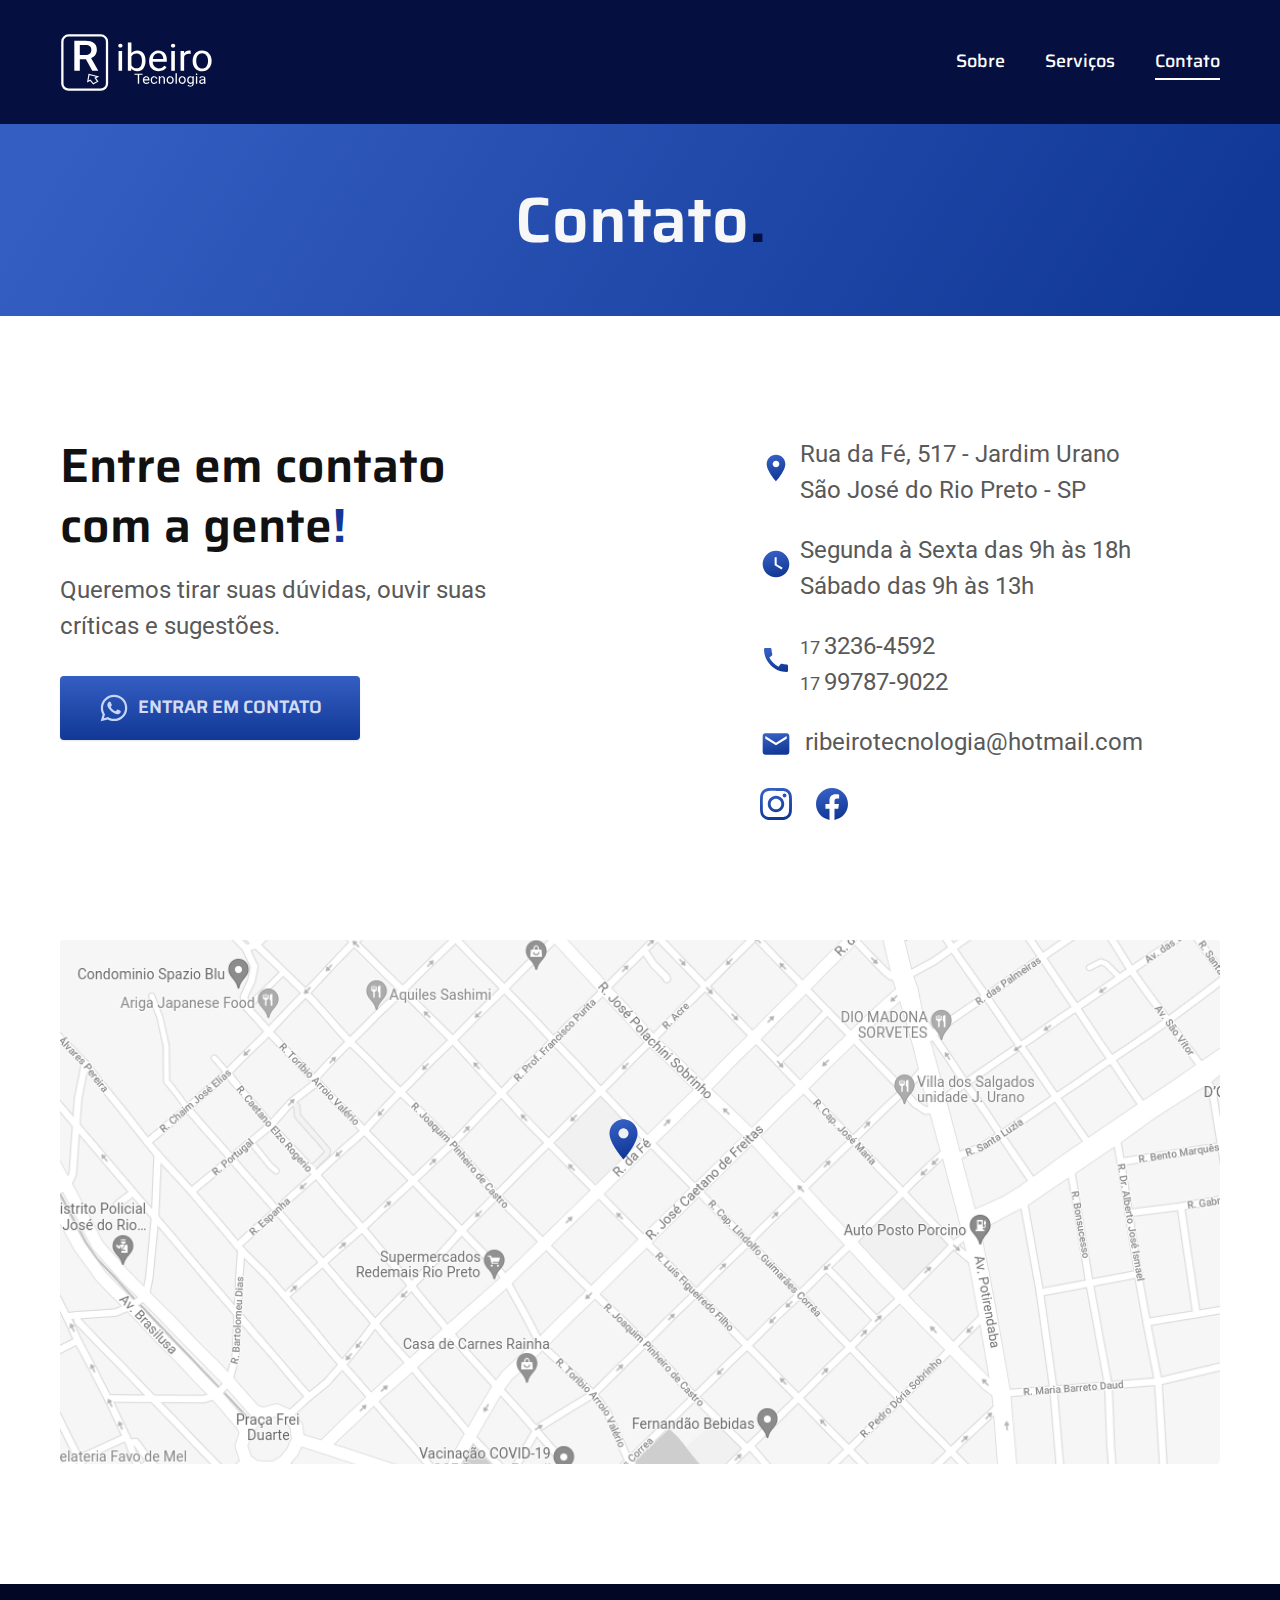
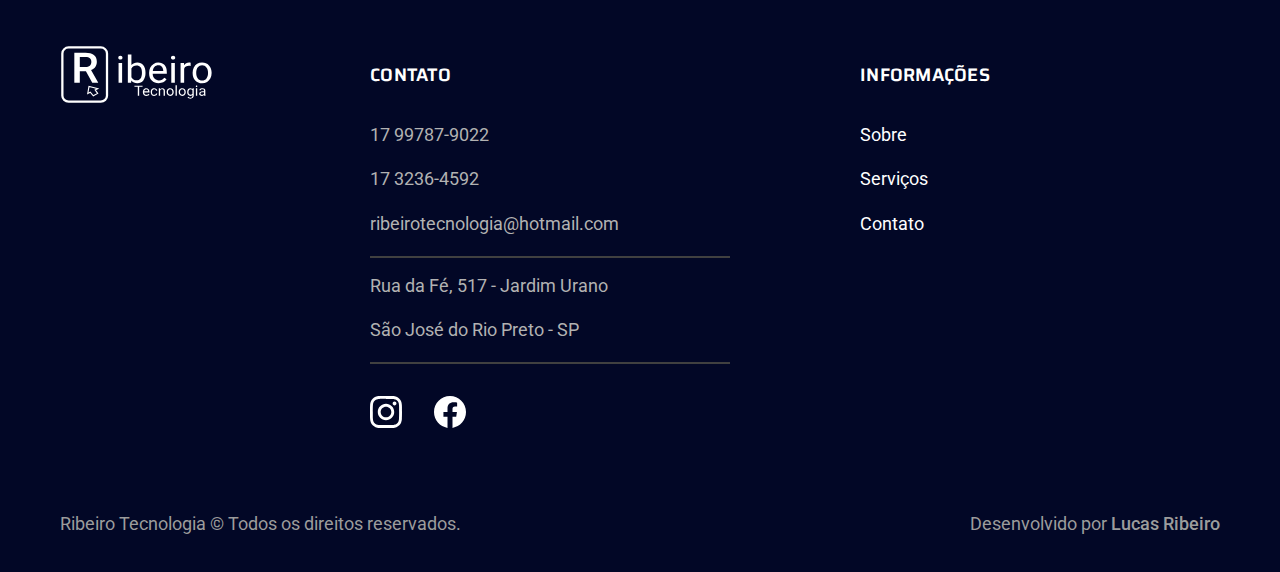
==== contato.html @ 74573b0e "HTML e CSS finalizados" ====
<!DOCTYPE html>
<html lang="pt-br">
  <head>
    <meta charset="UTF-8" />
    <meta http-equiv="X-UA-Compatible" content="IE=edge" />
    <meta name="viewport" content="width=device-width, initial-scale=1.0" />

    <title>Contato | Ribeiro Tecnologia</title>
    <meta name="description" content="Sobre" />

    <link rel="icon" href="./favicon.svg" type="image/svg+xml" />
    <link rel="preload" href="./css/style.css" as="style" />
    <link rel="stylesheet" href="./css/style.css" />

    <link rel="preconnect" href="https://fonts.googleapis.com" />
    <link rel="preconnect" href="https://fonts.gstatic.com" crossorigin />
    <link
      href="https://fonts.googleapis.com/css2?family=Roboto:wght@400;500&family=Saira:wght@500;600&display=swap"
      rel="stylesheet"
    />
  </head>
  <body>
    <header class="header-bg paginas">
      <div class="header paginas container">
        <a href="./">
          <img
            src="./img/ribeirotecnologia.svg"
            width="155"
            height="60"
            alt="Ribeiro Tecnologia"
          />
        </a>

        <nav aria-label="primaria">
          <ul class="header-menu paginas font-1-s cor-0">
            <li><a href="./sobre.html">Sobre</a></li>
            <li><a href="./servicos.html">Serviços</a></li>
            <li><a class="ativo" href="./contato.html">Contato</a></li>
          </ul>
        </nav>
      </div>

      <div class="titulo">
        <div>
          <h1 class="font-1-xxl cor-1">Contato<span class="cor-p4">.</span></h1>
        </div>
      </div>
    </header>

    <section class="contato container">
      <div class="contato-cta">
        <h2 class="font-1-xl cor-11">
          Entre em contato com a gente<span class="cor-p2">!</span>
        </h2>
        <p class="font-2-l cor-8">
          Queremos tirar suas dúvidas, ouvir suas críticas e sugestões.
        </p>
        <a
          class="botao-secundario"
          target="_blank"
          href="https://api.whatsapp.com/send?phone=5517997879022&text=Ol%C3%A1!%20Gostaria%20de%20um%20or%C3%A7amento!"
        >
          <img src="./img/redes/whatsapp-icone.svg" /> Entrar em contato</a
        >
      </div>

      <div class="font-2-l cor-8">
        <div class="contato-endereco">
          <p>Rua da Fé, 517 - Jardim Urano</p>
          <p>São José do Rio Preto - SP</p>
        </div>

        <div class="contato-horario">
          <p>Segunda à Sexta das 9h às 18h</p>
          <p>Sábado das 9h às 13h</p>
        </div>

        <address class="contato-meios font-2-l">
          <div class="contato-telefones">
            <a href="tel:+551732364592"
              ><span class="font-2-s">17 </span>3236-4592</a
            >
            <a href="tel:+5517997879022"
              ><span class="font-2-s">17 </span>99787-9022</a
            >
          </div>
          <div class="contato-email">
            <a href="mailto:ribeirotecnologia@hotmail.com"
              >ribeirotecnologia@hotmail.com</a
            >
          </div>
        </address>

        <div class="contato-redes">
          <a
            target="_blank"
            href="https://www.instagram.com/ribeiro.tecnologia/"
          >
            <img
              width="32"
              height="32"
              src="./img/redes/instagram-azul.svg"
              alt="Instagram"
            />
          </a>
          <a target="_blank" href="https://www.facebook.com/ribeirotecnologia">
            <img
              width="32"
              height="32"
              src="./img/redes/facebook-azul.svg"
              alt="Facebook"
            />
          </a>
        </div>
      </div>
    </section>

    <div class="mapa container">
      <a href="./">
        <picture>
          <source
            media="(max-width: 600px)"
            srcset="./img/fotos/contato/mapa-mobile.jpg"
          />
          <img
            src="./img/fotos/contato/mapa.jpg"
            width="2318"
            height="1046"
            alt="Mapa da localização da Ribeiro Tecnologia"
          />
        </picture>
      </a>
    </div>

    <footer class="footer-bg">
      <div class="footer container">
        <img
          src="./img/ribeirotecnologia.svg"
          width="155"
          height="60"
          alt="Ribeiro Tecnologia"
        />
        <div class="footer-contato">
          <h3 class="font-1-s-bot cor-0">Contato</h3>
          <ul class="font-2-s cor-5">
            <li><a href="tel:+5517997879022">17 99787-9022</a></li>
            <li><a href="tel:+551732364592">17 3236-4592</a></li>
            <li>
              <a href="mailto:ribeirotecnologia@hotmail.com"
                >ribeirotecnologia@hotmail.com</a
              >
            </li>
            <li>Rua da Fé, 517 - Jardim Urano</li>
            <li>São José do Rio Preto - SP</li>
          </ul>
          <div class="footer-redes">
            <a
              target="_blank"
              href="https://www.instagram.com/ribeiro.tecnologia/"
            >
              <img
                src="./img/redes/instagram.svg"
                width="32"
                height="32"
                alt="Instagram"
              />
            </a>
            <a
              target="_blank"
              href="https://www.facebook.com/ribeirotecnologia"
            >
              <img
                src="./img/redes/facebook.svg"
                width="32"
                height="32"
                alt="Facebook"
              />
            </a>
          </div>
        </div>
        <div class="footer-informacoes">
          <h3 class="font-1-s-bot cor-0">Informações</h3>
          <nav>
            <ul class="font-2-s cor-0">
              <li><a href="./sobre.html">Sobre</a></li>
              <li><a href="./servicos.html">Serviços</a></li>
              <li><a href="./contato.html">Contato</a></li>
            </ul>
          </nav>
        </div>
        <div class="footer-copy font-2-s cor-6">
          <p>Ribeiro Tecnologia © Todos os direitos reservados.</p>
          <p>
            Desenvolvido por
            <a class="font-2-s-b" href="https://github.com/luc-ribeiro"
              >Lucas Ribeiro</a
            >
          </p>
        </div>
      </div>
    </footer>
  </body>
</html>
---- css/style.css ----
@import './global/global.css';
@import './utilidades/tipografia.css';
@import './utilidades/cores.css';

@import './global/header.css';
@import './global/header-pages.css';
@import './global/footer.css';

/* Utilidades */
@import './utilidades/componentes.css';

/* Home */
@import './home/introducao.css';

/* Sobre */
@import './sobre/sobre.css';
@import './sobre/sobre-pagina.css';
@import './depoimentos/depoimentos.css';

/* Serviços */
@import './servicos/servicos.css';
@import './servicos/servicos-pagina.css';
@import './servicos/perguntas.css';

/* Contato */
@import './contato/contato.css';
---- css/style.css ----
@import './global/global.css';
@import './utilidades/tipografia.css';
@import './utilidades/cores.css';

@import './global/header.css';
@import './global/header-pages.css';
@import './global/footer.css';

/* Utilidades */
@import './utilidades/componentes.css';

/* Home */
@import './home/introducao.css';

/* Sobre */
@import './sobre/sobre.css';
@import './sobre/sobre-pagina.css';
@import './depoimentos/depoimentos.css';

/* Serviços */
@import './servicos/servicos.css';
@import './servicos/servicos-pagina.css';
@import './servicos/perguntas.css';

/* Contato */
@import './contato/contato.css';
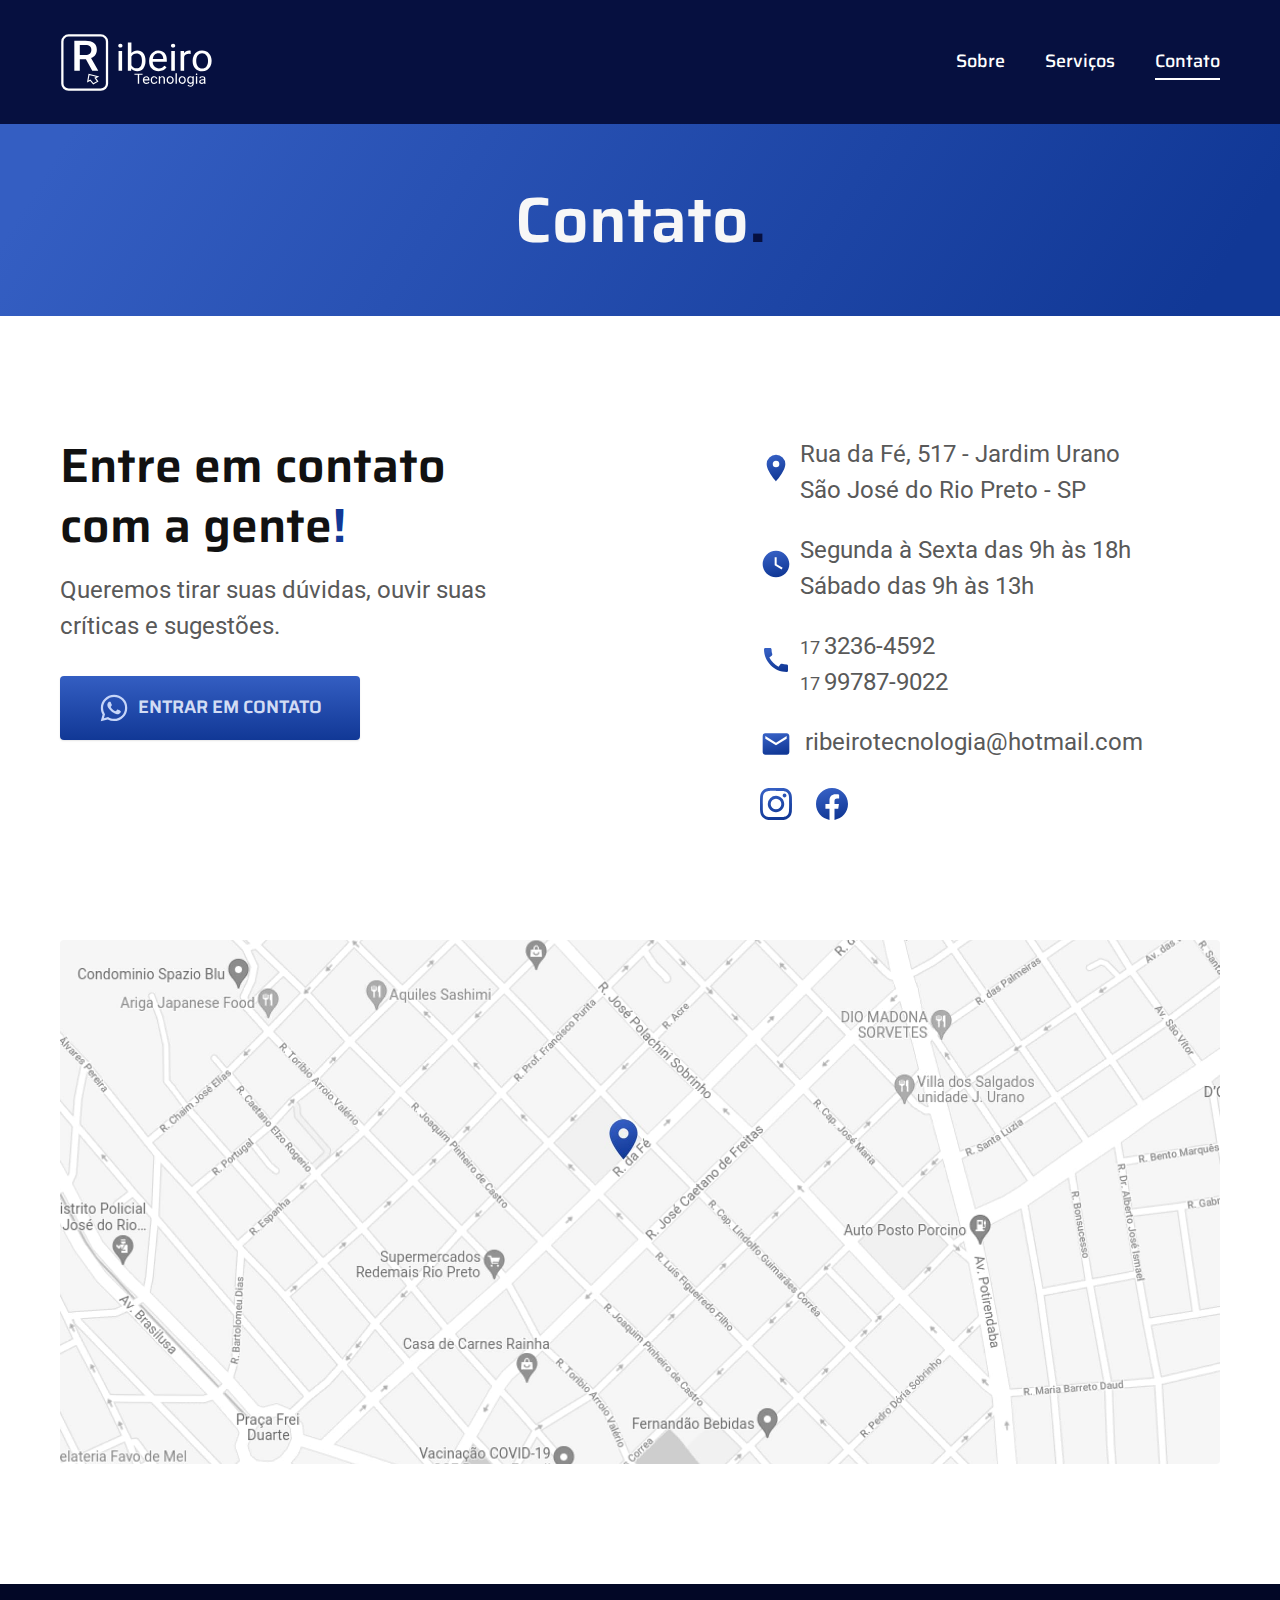
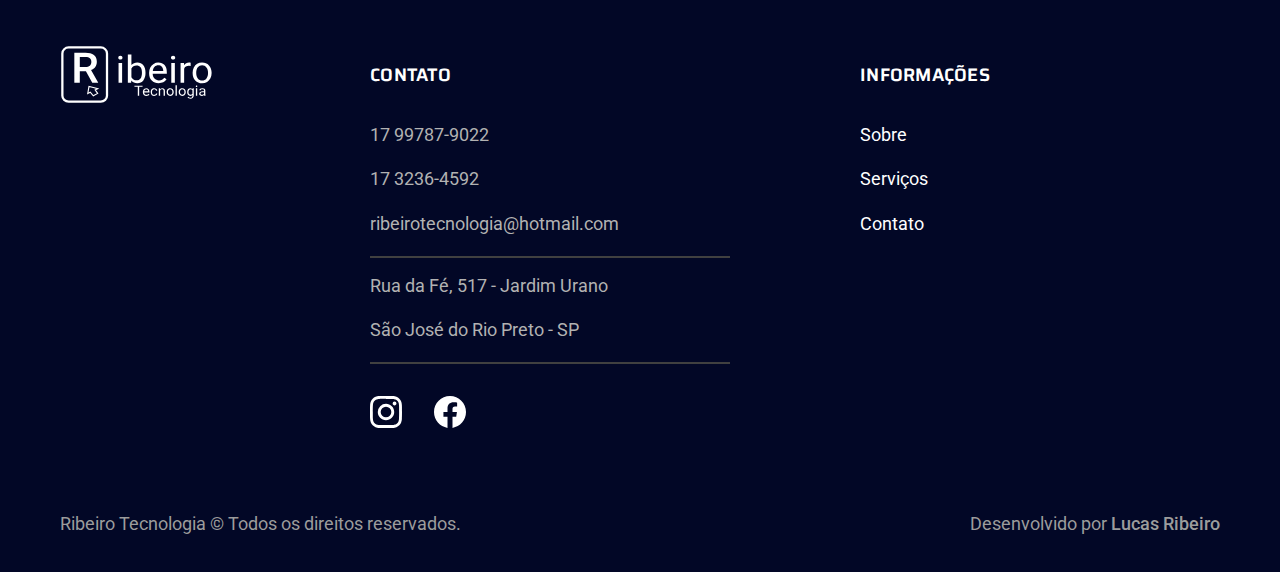
==== commit ab8d7b83: "CSS, imagens, icones otimizados. Relatorio do lighthouse dentro dos parametros" ====
--- a/contato.html
+++ b/contato.html
@@ -9,8 +9,8 @@
     <meta name="description" content="Sobre" />
 
     <link rel="icon" href="./favicon.svg" type="image/svg+xml" />
-    <link rel="preload" href="./css/style.css" as="style" />
-    <link rel="stylesheet" href="./css/style.css" />
+    <link rel="preload" href="./css/style.min.css" as="style" />
+    <link rel="stylesheet" href="./css/style.min.css" />
 
     <link rel="preconnect" href="https://fonts.googleapis.com" />
     <link rel="preconnect" href="https://fonts.gstatic.com" crossorigin />
@@ -60,7 +60,13 @@
           target="_blank"
           href="https://api.whatsapp.com/send?phone=5517997879022&text=Ol%C3%A1!%20Gostaria%20de%20um%20or%C3%A7amento!"
         >
-          <img src="./img/redes/whatsapp-icone.svg" /> Entrar em contato</a
+          <img
+            width="32"
+            height="32"
+            src="./img/redes/whatsapp-icone.svg"
+            alt="WhatsApp"
+          />
+          Entrar em contato</a
         >
       </div>
 
@@ -116,7 +122,7 @@
     </section>
 
     <div class="mapa container">
-      <a href="./">
+      <a target="_blank" href="https://goo.gl/maps/SLARg4fGvunNy2DE6">
         <picture>
           <source
             media="(max-width: 600px)"
--- a/css/style.min.css
+++ b/css/style.min.css
@@ -0,0 +1 @@
+:root{font-size:62.5%}*{margin:0;padding:0;box-sizing:border-box}html{scroll-behavior:smooth}body{font-family:Arial,Helvetica,sans-serif}ul{list-style:none}a{text-decoration:none;color:inherit}img{max-width:100%;height:auto;display:block}img[src$='.jpg']{border-radius:4px}.font-1-xxl{font:600 6.4rem/1.125 Saira,sans-serif}.font-1-xl{font:600 4.8rem/1.25 Saira,sans-serif}.font-1-l{font:600 3.2rem/1.25 Saira,sans-serif}.font-1-m{font:500 2.4rem/1.33 Saira,sans-serif}.font-1-s{font:500 1.8rem/1.33 Saira,sans-serif}.font-1-s-b,.font-1-s-bot{font:600 1.8rem/1.33 Saira,sans-serif}.font-1-xs{font:500 1.4rem/1.43 Saira,sans-serif}.font-1-s-bot{letter-spacing:.015em;text-transform:uppercase}.font-2-l{font:400 2.4rem/1.5 Roboto,sans-serif}.font-2-l-b{font:500 2.4rem/1.5 Roboto,sans-serif}.font-2-s{font:400 1.8rem/1.78 Roboto,sans-serif}.font-2-s-b{font:500 1.8rem/1.33 Roboto,sans-serif}.font-2-xs{font:400 1.6rem/1.5 Roboto,sans-serif}@media (max-width:1200px){.font-1-xxl{font-size:4.8rem}.font-2-l,.font-2-l-b{font-size:1.8rem}}@media (max-width:800px){.font-1-xxl{font-size:3.2rem}.font-1-xl{font-size:2.4rem}.font-1-m{font-size:2rem}.font-2-l{font-size:2rem}}@media (max-width:600px){.font-2-l{font-size:1.8rem}}:root{--cor-12:#000;--cor-11:#111;--cor-10:#2e2e2e;--cor-9:#404040;--cor-8:#595959;--cor-7:#717171;--cor-6:#9c9c9c;--cor-5:#b2b2b2;--cor-4:#cccccc;--cor-3:#dedede;--cor-2:#ededed;--cor-1:#f7f7f7;--cor-0:#fff;--cor-p5:#020726;--cor-p4:#061040;--cor-p3:#001955;--cor-p2:#113896;--cor-p1:#345ec2}.cor-0{color:var(--cor-0)}.cor-1{color:var(--cor-1)}.cor-2{color:var(--cor-2)}.cor-3{color:var(--cor-3)}.cor-4{color:var(--cor-4)}.cor-5{color:var(--cor-5)}.cor-6{color:var(--cor-6)}.cor-7{color:var(--cor-7)}.cor-8{color:var(--cor-8)}.cor-9{color:var(--cor-9)}.cor-10{color:var(--cor-10)}.cor-11{color:var(--cor-11)}.cor-12{color:var(--cor-12)}.cor-p1{color:var(--cor-p1)}.cor-p2{color:var(--cor-p2)}.cor-p3{color:var(--cor-p3)}.cor-p4{color:var(--cor-p4)}.cor-p5{color:var(--cor-p5)}.header{display:flex;flex-wrap:wrap;gap:20px;justify-content:space-between;align-items:center;padding-top:32px;padding-bottom:32px}.header-menu{display:flex;flex-wrap:wrap;gap:40px}.header-menu a{padding:16px 0;display:inline-block;position:relative}.header-menu a::after{content:'';display:block;height:2px;width:0;background:var(--cor-11);margin-top:4px;transition:.3s;position:absolute}.header-menu a:hover::after{width:100%}@media (max-width:800px){.header-menu{gap:20px}.header-menu a{background:linear-gradient(121.91deg,#345ec2 5.33%,#113896 93.8%);padding:12px 16px;border-radius:4px;transition:.3s;color:var(--cor-0)}.header-menu a:hover{background:#fff;color:var(--cor-p1)}.header-menu a::after{display:none}}@media (max-width:600px){.header-menu{gap:12px}.header-menu a{padding:8px 12px;font-size:14px}}.header-bg.paginas{background-color:var(--cor-p4)}.header-menu.paginas a::after{background:var(--cor-0)}.header-menu.paginas a.ativo::after{width:100%}.titulo{padding:60px 0;margin-bottom:120px;background:linear-gradient(121.91deg,#345ec2 5.33%,#113896 93.8%);text-align:center}@media (max-width:800px){.header-menu.paginas a.ativo{background:var(--cor-0);color:var(--cor-p2)}.titulo{margin-bottom:60px;padding:40px 0}}.footer-bg{background-color:var(--cor-p5)}.footer{display:grid;grid-template-columns:3fr 5fr 4fr;gap:40px;padding-top:60px;padding-bottom:32px}.footer h3{margin-bottom:32px}.footer-contato ul{margin-bottom:32px}.footer-contato li:nth-child(3):after,.footer-contato li:nth-child(5):after{content:'';display:block;max-width:360px;height:2px;background:var(--cor-9);margin-top:16px}.footer li{margin-bottom:12px}.footer-contato,.footer-informacoes{padding-top:20px}.footer-redes{display:flex;gap:32px}.footer a:hover{color:var(--cor-7)}.footer-copy{grid-column:1/-1;margin-top:40px;display:flex;justify-content:space-between;align-items:center;flex-wrap:wrap}@media (max-width:800px){.footer>img{display:none}.footer{grid-template-columns:1fr 1fr}.footer-copy{gap:32px}}@media (max-width:600px){.footer{grid-template-columns:1fr;gap:60px;padding-bottom:60px}.footer-copy{margin-top:0;gap:60px;justify-content:center}}.container{max-width:1200px;padding-left:20px;padding-right:20px;margin-left:auto;margin-right:auto}.botao{font:600 1.8rem/1.33 Saira,sans-serif;display:inline-block;padding:16px 32px;background:linear-gradient(#061040,#020726);border-radius:4px;box-shadow:0 1px 2px rgba(0,0,0,.1);text-transform:uppercase;color:#d2dcf4;transition:.4s;cursor:pointer}.botao:hover{background:linear-gradient(#113896,#061040)}.botao-secundario{font:600 1.8rem/1.33 Saira,sans-serif;display:inline-block;padding:16px 32px;background:linear-gradient(#345ec2,#113896);border-radius:4px;box-shadow:0 1px 2px rgba(0,0,0,.1);text-transform:uppercase;color:#d2dcf4;transition:.4s;cursor:pointer}.botao-secundario:hover{background:linear-gradient(#113896,#061040)}@media (max-width:600px){.botao{padding:12px 16px;font-size:1.6rem}}.background{background:linear-gradient(270deg,var(--cor-0) 51.32%,#264fb2 51.42%,#345ec2 95.49%)}.introducao{display:grid;grid-template-columns:1fr 1fr;margin-bottom:120px}.introducao-conteudo{align-self:end;margin-bottom:120px}.introducao h1{margin-bottom:32px;position:relative;z-index:1}.introducao p{margin-bottom:20px;max-width:35ch}.introducao-imagem{margin-left:-80px;display:grid}.introducao-imagem picture:nth-of-type(2){place-self:center;justify-self:start;margin-top:-113px;margin-left:45px}.introducao-imagem img{object-fit:cover}@media (max-width:800px){.background{background:var(--cor-p4);margin-bottom:60px}.introducao-bg{padding-top:40px;box-shadow:inset 0 clamp(-250px,-300px,-350px);background:var(--cor-p1)}.introducao{grid-template-columns:1fr;margin-bottom:60px;gap:32px}.introducao-conteudo{margin-top:0;margin-bottom:0}.introducao h1{margin-bottom:16px}.introducao-imagem{margin:0}.introducao-imagem picture:nth-of-type(1){margin-bottom:12px}.introducao-imagem picture:nth-of-type(2){margin:0;grid-area:auto;width:100%}.introducao-imagem img{width:100%}}.sobre{margin-bottom:120px}.sobre h2{margin-bottom:40px}.sobre-conteudo{display:grid;grid-template-columns:1fr 1fr;gap:40px}.sobre-conteudo p{margin-bottom:20px;max-width:75ch}.sobre-conteudo a{padding:16px 0;display:inline-block;text-transform:uppercase;position:relative}.sobre-conteudo a::after{content:'';display:block;width:100%;height:4px;background:var(--cor-p3);position:absolute;margin-top:4px}@media (max-width:800px){.sobre{margin-bottom:60px}.sobre h2{margin-bottom:40px}.sobre-conteudo{grid-template-columns:1fr;gap:32px}.sobre-conteudo p{margin-bottom:12px}}.sobre h2{margin-bottom:36px}.sobre-conteudo{margin-bottom:80px}.sobre-imagens{display:grid;grid-template-columns:repeat(3,1fr);gap:40px}@media (max-width:800px){.texto{order:2}.sobre-imagens{grid-template-columns:1fr}}.depoimentos-bg{background:linear-gradient(121.91deg,#345ec2 5.33%,#113896 93.8%)}.depoimentos{padding:60px 0}.depoimentos header{text-align:center;margin-bottom:56px}.depoimentos ul{display:flex;align-items:center;justify-content:center;gap:40px;position:relative;margin-bottom:12px}.depoimento-conteudo{background:var(--cor-0);padding:20px 32px;border-radius:4px;max-width:75ch}.depoimento-conteudo p{margin-bottom:8px}.depoimento-conteudo p::before{content:'“';display:inline-block;font-size:2.4rem;color:var(--cor-p2)}.depoimento-conteudo img{border-radius:50%}.autor{display:flex;align-items:center;gap:20px}.navegacao{display:flex;justify-content:center;align-items:center;gap:8px}.bullet{width:8px;height:8px;background:var(--cor-p5);border-radius:50%;display:block}.bullet.active{background:var(--cor-1)}@media (max-width:800px){.depoimentos ul{flex-wrap:wrap}.depoimentos li:not(:nth-child(1)){display:none}}.reparos{margin-bottom:120px}.reparos h2{text-align:center;margin-bottom:60px}.reparos-conteudo{display:grid;grid-template-columns:repeat(4,1fr);gap:40px;margin-bottom:40px}.reparos-item{display:grid;gap:16px;align-self:start}.reparos h3{text-align:center}.reparos li{display:flex;align-items:center;gap:12px;margin-bottom:12px}.reparos-conteudo::after{content:'';display:block;background:var(--cor-2);height:2px;width:100%;grid-column:1/-1}.reparos-cta{text-align:center}.reparos-cta p{margin-bottom:32px}@media (max-width:800px){.reparos-conteudo{grid-template-columns:1fr}.reparos-item{place-self:center;gap:20px}.reparos h3{margin-bottom:16px}.reparos ul{display:grid;grid-template-columns:1fr 1fr;gap:0 40px}.reparos li{align-items:start}}.diferenciais-bg{background:linear-gradient(121.91deg,#345ec2 5.33%,#113896 93.8%)}.diferenciais{padding:120px 0}.diferenciais header{margin-bottom:72px}.diferenciais ul{display:flex;gap:40px}.diferenciais-conteudo{background:var(--cor-0);padding:24px;border-radius:4px;display:flex;flex-direction:column;justify-content:center;align-items:center;gap:16px;flex-wrap:wrap;width:100%}.diferenciais-conteudo p{margin-bottom:8px;text-align:center}@media (max-width:800px){.diferenciais ul{flex-wrap:wrap}.diferenciais-conteudo p{max-width:20ch}}.perguntas{padding-top:120px;padding-bottom:120px}.perguntas h2{margin-bottom:60px}.perguntas dl>div{padding:20px;border-radius:4px}.perguntas dl>div:nth-child(odd){background-color:var(--cor-1)}.perguntas button{display:grid;grid-template-columns:auto 1fr auto;align-items:center;gap:8px;cursor:pointer;border:none;background:0 0;width:100%;text-align:left}.perguntas button::before{content:'';display:inline-block;width:8px;height:8px;border-radius:50%;background-color:var(--cor-p1)}.perguntas button::after{content:'';display:inline-block;width:14px;height:6px;background:url('../img/icones/diferenciais/seta-abrir.svg');transition:.3s}.perguntas button:hover::after,.perguntas button[aria-expanded=true]::after{transform:rotate(180deg)}.js .perguntas dd{display:none}.js .perguntas dd.ativa{display:block}.perguntas dd{padding-left:20px;padding-top:16px;max-width:80ch}@media (max-width:800px){.perguntas{padding-top:60px;padding-bottom:60px}.perguntas h2{margin-bottom:40px}}.contato{display:grid;grid-template-columns:1fr 1fr;gap:240px;margin-bottom:120px}.contato-cta h2{margin-bottom:16px}.contato-cta p{margin-bottom:32px}.contato-cta a{display:flex;gap:8px;justify-content:center;align-items:center;max-width:300px}.contato-endereco,.contato-horario,.contato-telefones{margin-bottom:24px;padding-left:40px}.contato-endereco{background:url('../img/icones/contato/mapa-icone.svg') no-repeat 0 16px}.contato-horario{background:url('../img/icones/contato/horario-icone.svg') no-repeat 0 16px}.contato-telefones{background:url('../img/icones/contato/telefone-icone.svg') no-repeat 0 16px}.contato-email{margin-bottom:28px;padding-left:45px;background:url('../img/icones/contato/email-icone.svg') no-repeat 0 4px}.contato-meios a{display:block;max-width:max-content}.contato-redes{display:flex;gap:24px;align-items:center}.mapa{margin-bottom:120px}@media (max-width:800px){.contato{grid-template-columns:1fr;gap:32px;margin-bottom:60px}.contato-cta{text-align:center}.contato-cta a{margin:auto}.contato-email{background-position:0 -4px}.mapa{margin-bottom:60px}}@media (max-width:600px){.contato-cta a{max-width:initial}}--- a/css/style.min.css
+++ b/css/style.min.css
@@ -0,0 +1 @@
+:root{font-size:62.5%}*{margin:0;padding:0;box-sizing:border-box}html{scroll-behavior:smooth}body{font-family:Arial,Helvetica,sans-serif}ul{list-style:none}a{text-decoration:none;color:inherit}img{max-width:100%;height:auto;display:block}img[src$='.jpg']{border-radius:4px}.font-1-xxl{font:600 6.4rem/1.125 Saira,sans-serif}.font-1-xl{font:600 4.8rem/1.25 Saira,sans-serif}.font-1-l{font:600 3.2rem/1.25 Saira,sans-serif}.font-1-m{font:500 2.4rem/1.33 Saira,sans-serif}.font-1-s{font:500 1.8rem/1.33 Saira,sans-serif}.font-1-s-b,.font-1-s-bot{font:600 1.8rem/1.33 Saira,sans-serif}.font-1-xs{font:500 1.4rem/1.43 Saira,sans-serif}.font-1-s-bot{letter-spacing:.015em;text-transform:uppercase}.font-2-l{font:400 2.4rem/1.5 Roboto,sans-serif}.font-2-l-b{font:500 2.4rem/1.5 Roboto,sans-serif}.font-2-s{font:400 1.8rem/1.78 Roboto,sans-serif}.font-2-s-b{font:500 1.8rem/1.33 Roboto,sans-serif}.font-2-xs{font:400 1.6rem/1.5 Roboto,sans-serif}@media (max-width:1200px){.font-1-xxl{font-size:4.8rem}.font-2-l,.font-2-l-b{font-size:1.8rem}}@media (max-width:800px){.font-1-xxl{font-size:3.2rem}.font-1-xl{font-size:2.4rem}.font-1-m{font-size:2rem}.font-2-l{font-size:2rem}}@media (max-width:600px){.font-2-l{font-size:1.8rem}}:root{--cor-12:#000;--cor-11:#111;--cor-10:#2e2e2e;--cor-9:#404040;--cor-8:#595959;--cor-7:#717171;--cor-6:#9c9c9c;--cor-5:#b2b2b2;--cor-4:#cccccc;--cor-3:#dedede;--cor-2:#ededed;--cor-1:#f7f7f7;--cor-0:#fff;--cor-p5:#020726;--cor-p4:#061040;--cor-p3:#001955;--cor-p2:#113896;--cor-p1:#345ec2}.cor-0{color:var(--cor-0)}.cor-1{color:var(--cor-1)}.cor-2{color:var(--cor-2)}.cor-3{color:var(--cor-3)}.cor-4{color:var(--cor-4)}.cor-5{color:var(--cor-5)}.cor-6{color:var(--cor-6)}.cor-7{color:var(--cor-7)}.cor-8{color:var(--cor-8)}.cor-9{color:var(--cor-9)}.cor-10{color:var(--cor-10)}.cor-11{color:var(--cor-11)}.cor-12{color:var(--cor-12)}.cor-p1{color:var(--cor-p1)}.cor-p2{color:var(--cor-p2)}.cor-p3{color:var(--cor-p3)}.cor-p4{color:var(--cor-p4)}.cor-p5{color:var(--cor-p5)}.header{display:flex;flex-wrap:wrap;gap:20px;justify-content:space-between;align-items:center;padding-top:32px;padding-bottom:32px}.header-menu{display:flex;flex-wrap:wrap;gap:40px}.header-menu a{padding:16px 0;display:inline-block;position:relative}.header-menu a::after{content:'';display:block;height:2px;width:0;background:var(--cor-11);margin-top:4px;transition:.3s;position:absolute}.header-menu a:hover::after{width:100%}@media (max-width:800px){.header-menu{gap:20px}.header-menu a{background:linear-gradient(121.91deg,#345ec2 5.33%,#113896 93.8%);padding:12px 16px;border-radius:4px;transition:.3s;color:var(--cor-0)}.header-menu a:hover{background:#fff;color:var(--cor-p1)}.header-menu a::after{display:none}}@media (max-width:600px){.header-menu{gap:12px}.header-menu a{padding:8px 12px;font-size:14px}}.header-bg.paginas{background-color:var(--cor-p4)}.header-menu.paginas a::after{background:var(--cor-0)}.header-menu.paginas a.ativo::after{width:100%}.titulo{padding:60px 0;margin-bottom:120px;background:linear-gradient(121.91deg,#345ec2 5.33%,#113896 93.8%);text-align:center}@media (max-width:800px){.header-menu.paginas a.ativo{background:var(--cor-0);color:var(--cor-p2)}.titulo{margin-bottom:60px;padding:40px 0}}.footer-bg{background-color:var(--cor-p5)}.footer{display:grid;grid-template-columns:3fr 5fr 4fr;gap:40px;padding-top:60px;padding-bottom:32px}.footer h3{margin-bottom:32px}.footer-contato ul{margin-bottom:32px}.footer-contato li:nth-child(3):after,.footer-contato li:nth-child(5):after{content:'';display:block;max-width:360px;height:2px;background:var(--cor-9);margin-top:16px}.footer li{margin-bottom:12px}.footer-contato,.footer-informacoes{padding-top:20px}.footer-redes{display:flex;gap:32px}.footer a:hover{color:var(--cor-7)}.footer-copy{grid-column:1/-1;margin-top:40px;display:flex;justify-content:space-between;align-items:center;flex-wrap:wrap}@media (max-width:800px){.footer>img{display:none}.footer{grid-template-columns:1fr 1fr}.footer-copy{gap:32px}}@media (max-width:600px){.footer{grid-template-columns:1fr;gap:60px;padding-bottom:60px}.footer-copy{margin-top:0;gap:60px;justify-content:center}}.container{max-width:1200px;padding-left:20px;padding-right:20px;margin-left:auto;margin-right:auto}.botao{font:600 1.8rem/1.33 Saira,sans-serif;display:inline-block;padding:16px 32px;background:linear-gradient(#061040,#020726);border-radius:4px;box-shadow:0 1px 2px rgba(0,0,0,.1);text-transform:uppercase;color:#d2dcf4;transition:.4s;cursor:pointer}.botao:hover{background:linear-gradient(#113896,#061040)}.botao-secundario{font:600 1.8rem/1.33 Saira,sans-serif;display:inline-block;padding:16px 32px;background:linear-gradient(#345ec2,#113896);border-radius:4px;box-shadow:0 1px 2px rgba(0,0,0,.1);text-transform:uppercase;color:#d2dcf4;transition:.4s;cursor:pointer}.botao-secundario:hover{background:linear-gradient(#113896,#061040)}@media (max-width:600px){.botao{padding:12px 16px;font-size:1.6rem}}.background{background:linear-gradient(270deg,var(--cor-0) 51.32%,#264fb2 51.42%,#345ec2 95.49%)}.introducao{display:grid;grid-template-columns:1fr 1fr;margin-bottom:120px}.introducao-conteudo{align-self:end;margin-bottom:120px}.introducao h1{margin-bottom:32px;position:relative;z-index:1}.introducao p{margin-bottom:20px;max-width:35ch}.introducao-imagem{margin-left:-80px;display:grid}.introducao-imagem picture:nth-of-type(2){place-self:center;justify-self:start;margin-top:-113px;margin-left:45px}.introducao-imagem img{object-fit:cover}@media (max-width:800px){.background{background:var(--cor-p4);margin-bottom:60px}.introducao-bg{padding-top:40px;box-shadow:inset 0 clamp(-250px,-300px,-350px);background:var(--cor-p1)}.introducao{grid-template-columns:1fr;margin-bottom:60px;gap:32px}.introducao-conteudo{margin-top:0;margin-bottom:0}.introducao h1{margin-bottom:16px}.introducao-imagem{margin:0}.introducao-imagem picture:nth-of-type(1){margin-bottom:12px}.introducao-imagem picture:nth-of-type(2){margin:0;grid-area:auto;width:100%}.introducao-imagem img{width:100%}}.sobre{margin-bottom:120px}.sobre h2{margin-bottom:40px}.sobre-conteudo{display:grid;grid-template-columns:1fr 1fr;gap:40px}.sobre-conteudo p{margin-bottom:20px;max-width:75ch}.sobre-conteudo a{padding:16px 0;display:inline-block;text-transform:uppercase;position:relative}.sobre-conteudo a::after{content:'';display:block;width:100%;height:4px;background:var(--cor-p3);position:absolute;margin-top:4px}@media (max-width:800px){.sobre{margin-bottom:60px}.sobre h2{margin-bottom:40px}.sobre-conteudo{grid-template-columns:1fr;gap:32px}.sobre-conteudo p{margin-bottom:12px}}.sobre h2{margin-bottom:36px}.sobre-conteudo{margin-bottom:80px}.sobre-imagens{display:grid;grid-template-columns:repeat(3,1fr);gap:40px}@media (max-width:800px){.texto{order:2}.sobre-imagens{grid-template-columns:1fr}}.depoimentos-bg{background:linear-gradient(121.91deg,#345ec2 5.33%,#113896 93.8%)}.depoimentos{padding:60px 0}.depoimentos header{text-align:center;margin-bottom:56px}.depoimentos ul{display:flex;align-items:center;justify-content:center;gap:40px;position:relative;margin-bottom:12px}.depoimento-conteudo{background:var(--cor-0);padding:20px 32px;border-radius:4px;max-width:75ch}.depoimento-conteudo p{margin-bottom:8px}.depoimento-conteudo p::before{content:'“';display:inline-block;font-size:2.4rem;color:var(--cor-p2)}.depoimento-conteudo img{border-radius:50%}.autor{display:flex;align-items:center;gap:20px}.navegacao{display:flex;justify-content:center;align-items:center;gap:8px}.bullet{width:8px;height:8px;background:var(--cor-p5);border-radius:50%;display:block}.bullet.active{background:var(--cor-1)}@media (max-width:800px){.depoimentos ul{flex-wrap:wrap}.depoimentos li:not(:nth-child(1)){display:none}}.reparos{margin-bottom:120px}.reparos h2{text-align:center;margin-bottom:60px}.reparos-conteudo{display:grid;grid-template-columns:repeat(4,1fr);gap:40px;margin-bottom:40px}.reparos-item{display:grid;gap:16px;align-self:start}.reparos h3{text-align:center}.reparos li{display:flex;align-items:center;gap:12px;margin-bottom:12px}.reparos-conteudo::after{content:'';display:block;background:var(--cor-2);height:2px;width:100%;grid-column:1/-1}.reparos-cta{text-align:center}.reparos-cta p{margin-bottom:32px}@media (max-width:800px){.reparos-conteudo{grid-template-columns:1fr}.reparos-item{place-self:center;gap:20px}.reparos h3{margin-bottom:16px}.reparos ul{display:grid;grid-template-columns:1fr 1fr;gap:0 40px}.reparos li{align-items:start}}.diferenciais-bg{background:linear-gradient(121.91deg,#345ec2 5.33%,#113896 93.8%)}.diferenciais{padding:120px 0}.diferenciais header{margin-bottom:72px}.diferenciais ul{display:flex;gap:40px}.diferenciais-conteudo{background:var(--cor-0);padding:24px;border-radius:4px;display:flex;flex-direction:column;justify-content:center;align-items:center;gap:16px;flex-wrap:wrap;width:100%}.diferenciais-conteudo p{margin-bottom:8px;text-align:center}@media (max-width:800px){.diferenciais ul{flex-wrap:wrap}.diferenciais-conteudo p{max-width:20ch}}.perguntas{padding-top:120px;padding-bottom:120px}.perguntas h2{margin-bottom:60px}.perguntas dl>div{padding:20px;border-radius:4px}.perguntas dl>div:nth-child(odd){background-color:var(--cor-1)}.perguntas button{display:grid;grid-template-columns:auto 1fr auto;align-items:center;gap:8px;cursor:pointer;border:none;background:0 0;width:100%;text-align:left}.perguntas button::before{content:'';display:inline-block;width:8px;height:8px;border-radius:50%;background-color:var(--cor-p1)}.perguntas button::after{content:'';display:inline-block;width:14px;height:6px;background:url('../img/icones/diferenciais/seta-abrir.svg');transition:.3s}.perguntas button:hover::after,.perguntas button[aria-expanded=true]::after{transform:rotate(180deg)}.js .perguntas dd{display:none}.js .perguntas dd.ativa{display:block}.perguntas dd{padding-left:20px;padding-top:16px;max-width:80ch}@media (max-width:800px){.perguntas{padding-top:60px;padding-bottom:60px}.perguntas h2{margin-bottom:40px}}.contato{display:grid;grid-template-columns:1fr 1fr;gap:240px;margin-bottom:120px}.contato-cta h2{margin-bottom:16px}.contato-cta p{margin-bottom:32px}.contato-cta a{display:flex;gap:8px;justify-content:center;align-items:center;max-width:300px}.contato-endereco,.contato-horario,.contato-telefones{margin-bottom:24px;padding-left:40px}.contato-endereco{background:url('../img/icones/contato/mapa-icone.svg') no-repeat 0 16px}.contato-horario{background:url('../img/icones/contato/horario-icone.svg') no-repeat 0 16px}.contato-telefones{background:url('../img/icones/contato/telefone-icone.svg') no-repeat 0 16px}.contato-email{margin-bottom:28px;padding-left:45px;background:url('../img/icones/contato/email-icone.svg') no-repeat 0 4px}.contato-meios a{display:block;max-width:max-content}.contato-redes{display:flex;gap:24px;align-items:center}.mapa{margin-bottom:120px}@media (max-width:800px){.contato{grid-template-columns:1fr;gap:32px;margin-bottom:60px}.contato-cta{text-align:center}.contato-cta a{margin:auto}.contato-email{background-position:0 -4px}.mapa{margin-bottom:60px}}@media (max-width:600px){.contato-cta a{max-width:initial}}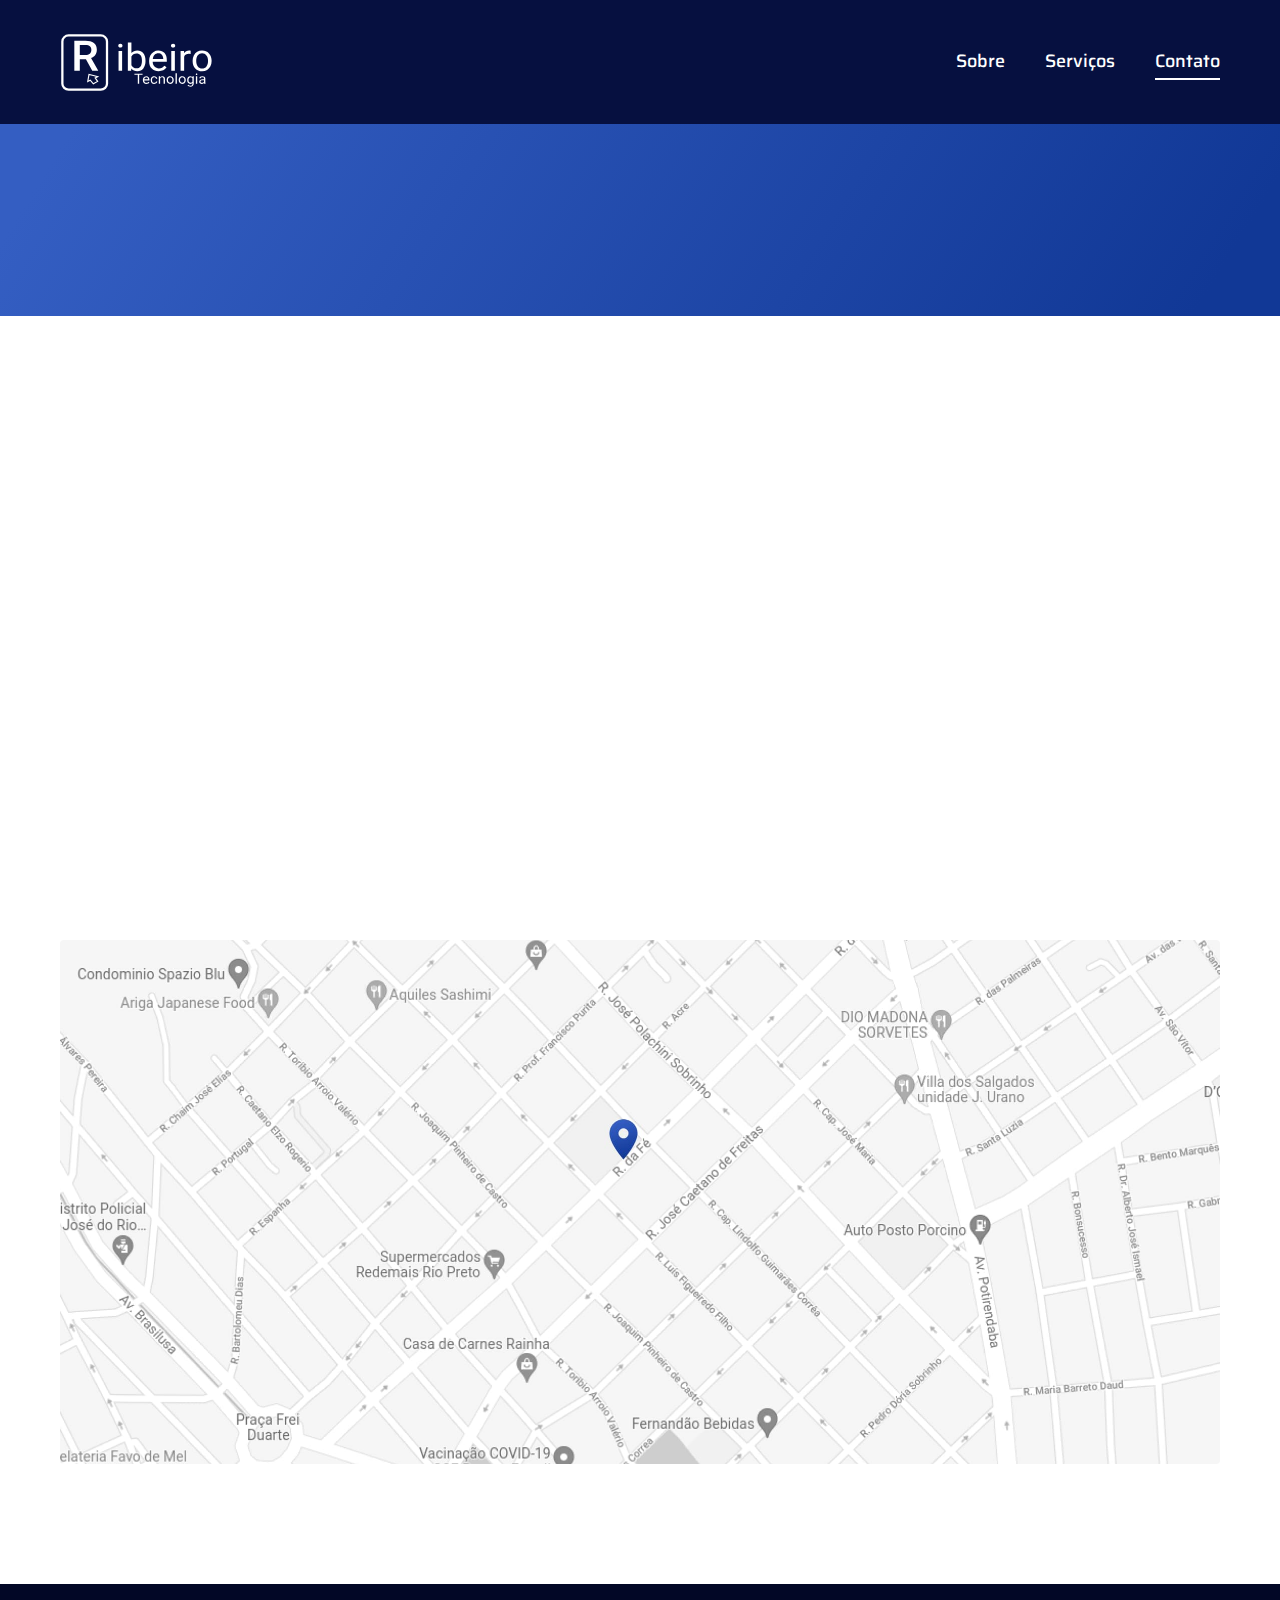
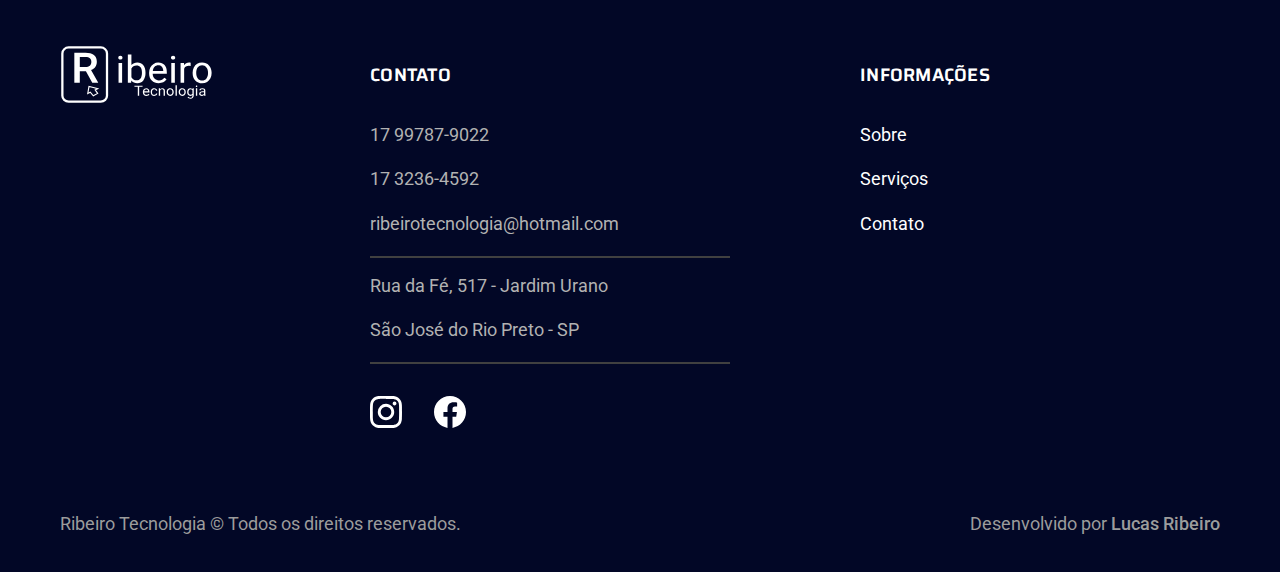
==== commit 39fdaf2c: "Seçao depoimentos com swiper finalizada" ====
--- a/contato.html
+++ b/contato.html
@@ -18,10 +18,14 @@
       href="https://fonts.googleapis.com/css2?family=Roboto:wght@400;500&family=Saira:wght@500;600&display=swap"
       rel="stylesheet"
     />
+
+    <script>
+      document.documentElement.classList.add('js')
+    </script>
   </head>
   <body>
     <header class="header-bg paginas">
-      <div class="header paginas container">
+      <div data-anime="400" class="header paginas container fadeInDown">
         <a href="./">
           <img
             src="./img/ribeirotecnologia.svg"
@@ -42,13 +46,15 @@
 
       <div class="titulo">
         <div>
-          <h1 class="font-1-xxl cor-1">Contato<span class="cor-p4">.</span></h1>
+          <h1 data-anime="800" class="font-1-xxl cor-1 fadeInDown">
+            Contato<span class="cor-p4">.</span>
+          </h1>
         </div>
       </div>
     </header>
 
     <section class="contato container">
-      <div class="contato-cta">
+      <div data-anime="1000" class="contato-cta fadeInLeft">
         <h2 class="font-1-xl cor-11">
           Entre em contato com a gente<span class="cor-p2">!</span>
         </h2>
@@ -70,7 +76,7 @@
         >
       </div>
 
-      <div class="font-2-l cor-8">
+      <div data-anime="1000" class="font-2-l cor-8 fadeInRight">
         <div class="contato-endereco">
           <p>Rua da Fé, 517 - Jardim Urano</p>
           <p>São José do Rio Preto - SP</p>
@@ -198,12 +204,18 @@
           <p>Ribeiro Tecnologia © Todos os direitos reservados.</p>
           <p>
             Desenvolvido por
-            <a class="font-2-s-b" href="https://github.com/luc-ribeiro"
+            <a
+              target="_blank"
+              class="font-2-s-b"
+              href="https://github.com/luc-ribeiro"
               >Lucas Ribeiro</a
             >
           </p>
         </div>
       </div>
     </footer>
+
+    <script src="./js/plugins/simple-anime.js"></script>
+    <script src="./js/script.js"></script>
   </body>
 </html>
--- a/css/style.min.css
+++ b/css/style.min.css
@@ -1 +1 @@
-:root{font-size:62.5%}*{margin:0;padding:0;box-sizing:border-box}html{scroll-behavior:smooth}body{font-family:Arial,Helvetica,sans-serif}ul{list-style:none}a{text-decoration:none;color:inherit}img{max-width:100%;height:auto;display:block}img[src$='.jpg']{border-radius:4px}.font-1-xxl{font:600 6.4rem/1.125 Saira,sans-serif}.font-1-xl{font:600 4.8rem/1.25 Saira,sans-serif}.font-1-l{font:600 3.2rem/1.25 Saira,sans-serif}.font-1-m{font:500 2.4rem/1.33 Saira,sans-serif}.font-1-s{font:500 1.8rem/1.33 Saira,sans-serif}.font-1-s-b,.font-1-s-bot{font:600 1.8rem/1.33 Saira,sans-serif}.font-1-xs{font:500 1.4rem/1.43 Saira,sans-serif}.font-1-s-bot{letter-spacing:.015em;text-transform:uppercase}.font-2-l{font:400 2.4rem/1.5 Roboto,sans-serif}.font-2-l-b{font:500 2.4rem/1.5 Roboto,sans-serif}.font-2-s{font:400 1.8rem/1.78 Roboto,sans-serif}.font-2-s-b{font:500 1.8rem/1.33 Roboto,sans-serif}.font-2-xs{font:400 1.6rem/1.5 Roboto,sans-serif}@media (max-width:1200px){.font-1-xxl{font-size:4.8rem}.font-2-l,.font-2-l-b{font-size:1.8rem}}@media (max-width:800px){.font-1-xxl{font-size:3.2rem}.font-1-xl{font-size:2.4rem}.font-1-m{font-size:2rem}.font-2-l{font-size:2rem}}@media (max-width:600px){.font-2-l{font-size:1.8rem}}:root{--cor-12:#000;--cor-11:#111;--cor-10:#2e2e2e;--cor-9:#404040;--cor-8:#595959;--cor-7:#717171;--cor-6:#9c9c9c;--cor-5:#b2b2b2;--cor-4:#cccccc;--cor-3:#dedede;--cor-2:#ededed;--cor-1:#f7f7f7;--cor-0:#fff;--cor-p5:#020726;--cor-p4:#061040;--cor-p3:#001955;--cor-p2:#113896;--cor-p1:#345ec2}.cor-0{color:var(--cor-0)}.cor-1{color:var(--cor-1)}.cor-2{color:var(--cor-2)}.cor-3{color:var(--cor-3)}.cor-4{color:var(--cor-4)}.cor-5{color:var(--cor-5)}.cor-6{color:var(--cor-6)}.cor-7{color:var(--cor-7)}.cor-8{color:var(--cor-8)}.cor-9{color:var(--cor-9)}.cor-10{color:var(--cor-10)}.cor-11{color:var(--cor-11)}.cor-12{color:var(--cor-12)}.cor-p1{color:var(--cor-p1)}.cor-p2{color:var(--cor-p2)}.cor-p3{color:var(--cor-p3)}.cor-p4{color:var(--cor-p4)}.cor-p5{color:var(--cor-p5)}.header{display:flex;flex-wrap:wrap;gap:20px;justify-content:space-between;align-items:center;padding-top:32px;padding-bottom:32px}.header-menu{display:flex;flex-wrap:wrap;gap:40px}.header-menu a{padding:16px 0;display:inline-block;position:relative}.header-menu a::after{content:'';display:block;height:2px;width:0;background:var(--cor-11);margin-top:4px;transition:.3s;position:absolute}.header-menu a:hover::after{width:100%}@media (max-width:800px){.header-menu{gap:20px}.header-menu a{background:linear-gradient(121.91deg,#345ec2 5.33%,#113896 93.8%);padding:12px 16px;border-radius:4px;transition:.3s;color:var(--cor-0)}.header-menu a:hover{background:#fff;color:var(--cor-p1)}.header-menu a::after{display:none}}@media (max-width:600px){.header-menu{gap:12px}.header-menu a{padding:8px 12px;font-size:14px}}.header-bg.paginas{background-color:var(--cor-p4)}.header-menu.paginas a::after{background:var(--cor-0)}.header-menu.paginas a.ativo::after{width:100%}.titulo{padding:60px 0;margin-bottom:120px;background:linear-gradient(121.91deg,#345ec2 5.33%,#113896 93.8%);text-align:center}@media (max-width:800px){.header-menu.paginas a.ativo{background:var(--cor-0);color:var(--cor-p2)}.titulo{margin-bottom:60px;padding:40px 0}}.footer-bg{background-color:var(--cor-p5)}.footer{display:grid;grid-template-columns:3fr 5fr 4fr;gap:40px;padding-top:60px;padding-bottom:32px}.footer h3{margin-bottom:32px}.footer-contato ul{margin-bottom:32px}.footer-contato li:nth-child(3):after,.footer-contato li:nth-child(5):after{content:'';display:block;max-width:360px;height:2px;background:var(--cor-9);margin-top:16px}.footer li{margin-bottom:12px}.footer-contato,.footer-informacoes{padding-top:20px}.footer-redes{display:flex;gap:32px}.footer a:hover{color:var(--cor-7)}.footer-copy{grid-column:1/-1;margin-top:40px;display:flex;justify-content:space-between;align-items:center;flex-wrap:wrap}@media (max-width:800px){.footer>img{display:none}.footer{grid-template-columns:1fr 1fr}.footer-copy{gap:32px}}@media (max-width:600px){.footer{grid-template-columns:1fr;gap:60px;padding-bottom:60px}.footer-copy{margin-top:0;gap:60px;justify-content:center}}.container{max-width:1200px;padding-left:20px;padding-right:20px;margin-left:auto;margin-right:auto}.botao{font:600 1.8rem/1.33 Saira,sans-serif;display:inline-block;padding:16px 32px;background:linear-gradient(#061040,#020726);border-radius:4px;box-shadow:0 1px 2px rgba(0,0,0,.1);text-transform:uppercase;color:#d2dcf4;transition:.4s;cursor:pointer}.botao:hover{background:linear-gradient(#113896,#061040)}.botao-secundario{font:600 1.8rem/1.33 Saira,sans-serif;display:inline-block;padding:16px 32px;background:linear-gradient(#345ec2,#113896);border-radius:4px;box-shadow:0 1px 2px rgba(0,0,0,.1);text-transform:uppercase;color:#d2dcf4;transition:.4s;cursor:pointer}.botao-secundario:hover{background:linear-gradient(#113896,#061040)}@media (max-width:600px){.botao{padding:12px 16px;font-size:1.6rem}}.background{background:linear-gradient(270deg,var(--cor-0) 51.32%,#264fb2 51.42%,#345ec2 95.49%)}.introducao{display:grid;grid-template-columns:1fr 1fr;margin-bottom:120px}.introducao-conteudo{align-self:end;margin-bottom:120px}.introducao h1{margin-bottom:32px;position:relative;z-index:1}.introducao p{margin-bottom:20px;max-width:35ch}.introducao-imagem{margin-left:-80px;display:grid}.introducao-imagem picture:nth-of-type(2){place-self:center;justify-self:start;margin-top:-113px;margin-left:45px}.introducao-imagem img{object-fit:cover}@media (max-width:800px){.background{background:var(--cor-p4);margin-bottom:60px}.introducao-bg{padding-top:40px;box-shadow:inset 0 clamp(-250px,-300px,-350px);background:var(--cor-p1)}.introducao{grid-template-columns:1fr;margin-bottom:60px;gap:32px}.introducao-conteudo{margin-top:0;margin-bottom:0}.introducao h1{margin-bottom:16px}.introducao-imagem{margin:0}.introducao-imagem picture:nth-of-type(1){margin-bottom:12px}.introducao-imagem picture:nth-of-type(2){margin:0;grid-area:auto;width:100%}.introducao-imagem img{width:100%}}.sobre{margin-bottom:120px}.sobre h2{margin-bottom:40px}.sobre-conteudo{display:grid;grid-template-columns:1fr 1fr;gap:40px}.sobre-conteudo p{margin-bottom:20px;max-width:75ch}.sobre-conteudo a{padding:16px 0;display:inline-block;text-transform:uppercase;position:relative}.sobre-conteudo a::after{content:'';display:block;width:100%;height:4px;background:var(--cor-p3);position:absolute;margin-top:4px}@media (max-width:800px){.sobre{margin-bottom:60px}.sobre h2{margin-bottom:40px}.sobre-conteudo{grid-template-columns:1fr;gap:32px}.sobre-conteudo p{margin-bottom:12px}}.sobre h2{margin-bottom:36px}.sobre-conteudo{margin-bottom:80px}.sobre-imagens{display:grid;grid-template-columns:repeat(3,1fr);gap:40px}@media (max-width:800px){.texto{order:2}.sobre-imagens{grid-template-columns:1fr}}.depoimentos-bg{background:linear-gradient(121.91deg,#345ec2 5.33%,#113896 93.8%)}.depoimentos{padding:60px 0}.depoimentos header{text-align:center;margin-bottom:56px}.depoimentos ul{display:flex;align-items:center;justify-content:center;gap:40px;position:relative;margin-bottom:12px}.depoimento-conteudo{background:var(--cor-0);padding:20px 32px;border-radius:4px;max-width:75ch}.depoimento-conteudo p{margin-bottom:8px}.depoimento-conteudo p::before{content:'“';display:inline-block;font-size:2.4rem;color:var(--cor-p2)}.depoimento-conteudo img{border-radius:50%}.autor{display:flex;align-items:center;gap:20px}.navegacao{display:flex;justify-content:center;align-items:center;gap:8px}.bullet{width:8px;height:8px;background:var(--cor-p5);border-radius:50%;display:block}.bullet.active{background:var(--cor-1)}@media (max-width:800px){.depoimentos ul{flex-wrap:wrap}.depoimentos li:not(:nth-child(1)){display:none}}.reparos{margin-bottom:120px}.reparos h2{text-align:center;margin-bottom:60px}.reparos-conteudo{display:grid;grid-template-columns:repeat(4,1fr);gap:40px;margin-bottom:40px}.reparos-item{display:grid;gap:16px;align-self:start}.reparos h3{text-align:center}.reparos li{display:flex;align-items:center;gap:12px;margin-bottom:12px}.reparos-conteudo::after{content:'';display:block;background:var(--cor-2);height:2px;width:100%;grid-column:1/-1}.reparos-cta{text-align:center}.reparos-cta p{margin-bottom:32px}@media (max-width:800px){.reparos-conteudo{grid-template-columns:1fr}.reparos-item{place-self:center;gap:20px}.reparos h3{margin-bottom:16px}.reparos ul{display:grid;grid-template-columns:1fr 1fr;gap:0 40px}.reparos li{align-items:start}}.diferenciais-bg{background:linear-gradient(121.91deg,#345ec2 5.33%,#113896 93.8%)}.diferenciais{padding:120px 0}.diferenciais header{margin-bottom:72px}.diferenciais ul{display:flex;gap:40px}.diferenciais-conteudo{background:var(--cor-0);padding:24px;border-radius:4px;display:flex;flex-direction:column;justify-content:center;align-items:center;gap:16px;flex-wrap:wrap;width:100%}.diferenciais-conteudo p{margin-bottom:8px;text-align:center}@media (max-width:800px){.diferenciais ul{flex-wrap:wrap}.diferenciais-conteudo p{max-width:20ch}}.perguntas{padding-top:120px;padding-bottom:120px}.perguntas h2{margin-bottom:60px}.perguntas dl>div{padding:20px;border-radius:4px}.perguntas dl>div:nth-child(odd){background-color:var(--cor-1)}.perguntas button{display:grid;grid-template-columns:auto 1fr auto;align-items:center;gap:8px;cursor:pointer;border:none;background:0 0;width:100%;text-align:left}.perguntas button::before{content:'';display:inline-block;width:8px;height:8px;border-radius:50%;background-color:var(--cor-p1)}.perguntas button::after{content:'';display:inline-block;width:14px;height:6px;background:url('../img/icones/diferenciais/seta-abrir.svg');transition:.3s}.perguntas button:hover::after,.perguntas button[aria-expanded=true]::after{transform:rotate(180deg)}.js .perguntas dd{display:none}.js .perguntas dd.ativa{display:block}.perguntas dd{padding-left:20px;padding-top:16px;max-width:80ch}@media (max-width:800px){.perguntas{padding-top:60px;padding-bottom:60px}.perguntas h2{margin-bottom:40px}}.contato{display:grid;grid-template-columns:1fr 1fr;gap:240px;margin-bottom:120px}.contato-cta h2{margin-bottom:16px}.contato-cta p{margin-bottom:32px}.contato-cta a{display:flex;gap:8px;justify-content:center;align-items:center;max-width:300px}.contato-endereco,.contato-horario,.contato-telefones{margin-bottom:24px;padding-left:40px}.contato-endereco{background:url('../img/icones/contato/mapa-icone.svg') no-repeat 0 16px}.contato-horario{background:url('../img/icones/contato/horario-icone.svg') no-repeat 0 16px}.contato-telefones{background:url('../img/icones/contato/telefone-icone.svg') no-repeat 0 16px}.contato-email{margin-bottom:28px;padding-left:45px;background:url('../img/icones/contato/email-icone.svg') no-repeat 0 4px}.contato-meios a{display:block;max-width:max-content}.contato-redes{display:flex;gap:24px;align-items:center}.mapa{margin-bottom:120px}@media (max-width:800px){.contato{grid-template-columns:1fr;gap:32px;margin-bottom:60px}.contato-cta{text-align:center}.contato-cta a{margin:auto}.contato-email{background-position:0 -4px}.mapa{margin-bottom:60px}}@media (max-width:600px){.contato-cta a{max-width:initial}}+:root{font-size:62.5%}*{margin:0;padding:0;box-sizing:border-box}html{scroll-behavior:smooth}body{font-family:Arial,Helvetica,sans-serif}ul{list-style:none}a{text-decoration:none;color:inherit}img{max-width:100%;height:auto;display:block}img[src$='.jpg']{border-radius:4px}.font-1-xxl{font:600 6.4rem/1.125 Saira,sans-serif}.font-1-xl{font:600 4.8rem/1.25 Saira,sans-serif}.font-1-l{font:600 3.2rem/1.25 Saira,sans-serif}.font-1-m{font:500 2.4rem/1.33 Saira,sans-serif}.font-1-s{font:500 1.8rem/1.33 Saira,sans-serif}.font-1-s-b,.font-1-s-bot{font:600 1.8rem/1.33 Saira,sans-serif}.font-1-xs{font:500 1.4rem/1.43 Saira,sans-serif}.font-1-s-bot{letter-spacing:.015em;text-transform:uppercase}.font-2-l{font:400 2.4rem/1.5 Roboto,sans-serif}.font-2-l-b{font:500 2.4rem/1.5 Roboto,sans-serif}.font-2-s{font:400 1.8rem/1.78 Roboto,sans-serif}.font-2-s-b{font:500 1.8rem/1.33 Roboto,sans-serif}.font-2-xs{font:400 1.6rem/1.5 Roboto,sans-serif}@media (max-width:1200px){.font-1-xxl{font-size:4.8rem}.font-2-l,.font-2-l-b{font-size:1.8rem}}@media (max-width:800px){.font-1-xxl{font-size:3.2rem}.font-1-xl{font-size:2.4rem}.font-1-m{font-size:2rem}.font-2-l{font-size:2rem}}@media (max-width:600px){.font-2-l{font-size:1.8rem}}:root{--cor-12:#000;--cor-11:#111;--cor-10:#2e2e2e;--cor-9:#404040;--cor-8:#595959;--cor-7:#717171;--cor-6:#9c9c9c;--cor-5:#b2b2b2;--cor-4:#cccccc;--cor-3:#dedede;--cor-2:#ededed;--cor-1:#f7f7f7;--cor-0:#fff;--cor-p5:#020726;--cor-p4:#061040;--cor-p3:#001955;--cor-p2:#113896;--cor-p1:#345ec2}.cor-0{color:var(--cor-0)}.cor-1{color:var(--cor-1)}.cor-2{color:var(--cor-2)}.cor-3{color:var(--cor-3)}.cor-4{color:var(--cor-4)}.cor-5{color:var(--cor-5)}.cor-6{color:var(--cor-6)}.cor-7{color:var(--cor-7)}.cor-8{color:var(--cor-8)}.cor-9{color:var(--cor-9)}.cor-10{color:var(--cor-10)}.cor-11{color:var(--cor-11)}.cor-12{color:var(--cor-12)}.cor-p1{color:var(--cor-p1)}.cor-p2{color:var(--cor-p2)}.cor-p3{color:var(--cor-p3)}.cor-p4{color:var(--cor-p4)}.cor-p5{color:var(--cor-p5)}.js .fadeInDown{transform:translate3d(0,-20px,0)}.js .fadeInUp{transform:translate3d(0,20px,0)}.js .fadeInRight{transform:translate3d(20px,0,0)}.js .fadeInLeft{transform:translate3d(-20px,0,0)}.js [data-anime]{opacity:0}.js .anime{opacity:1;transform:none;transition:transform .8s,opacity .8s}.swiper-container{border-radius:.4rem}.swiper-slide{height:auto;padding:4rem 0}.swiper-pagination-bullet{width:1rem;height:1rem;background:var(--white-l2)}.swiper-pagination-bullet-active{background:var(--orange-l2)}.header{display:flex;flex-wrap:wrap;gap:20px;justify-content:space-between;align-items:center;padding-top:32px;padding-bottom:32px}.header-menu{display:flex;flex-wrap:wrap;gap:40px}.header-menu a{padding:16px 0;display:inline-block;position:relative}.header-menu a::after{content:'';display:block;height:2px;width:0;background:var(--cor-11);margin-top:4px;transition:.3s;position:absolute}.header-menu a:hover::after{width:100%}@media (max-width:800px){.header-menu{gap:20px}.header-menu a{background:linear-gradient(121.91deg,#345ec2 5.33%,#113896 93.8%);padding:12px 16px;border-radius:4px;transition:.3s;color:var(--cor-0)}.header-menu a:hover{background:#fff;color:var(--cor-p1)}.header-menu a::after{display:none}}@media (max-width:600px){.header-menu{gap:12px}.header-menu a{padding:8px 12px;font-size:14px}}.header-bg.paginas{background-color:var(--cor-p4)}.header-menu.paginas a::after{background:var(--cor-0)}.header-menu.paginas a.ativo::after{width:100%}.titulo{padding:60px 0;margin-bottom:120px;background:linear-gradient(121.91deg,#345ec2 5.33%,#113896 93.8%);text-align:center}@media (max-width:800px){.header-menu.paginas a.ativo{background:var(--cor-0);color:var(--cor-p2)}.titulo{margin-bottom:60px;padding:40px 0}}.footer-bg{background-color:var(--cor-p5)}.footer{display:grid;grid-template-columns:3fr 5fr 4fr;gap:40px;padding-top:60px;padding-bottom:32px}.footer h3{margin-bottom:32px}.footer-contato ul{margin-bottom:32px}.footer-contato li:nth-child(3):after,.footer-contato li:nth-child(5):after{content:'';display:block;max-width:360px;height:2px;background:var(--cor-9);margin-top:16px}.footer li{margin-bottom:12px}.footer-contato,.footer-informacoes{padding-top:20px}.footer-redes{display:flex;gap:32px}.footer a:hover{color:var(--cor-7)}.footer-copy{grid-column:1/-1;margin-top:40px;display:flex;justify-content:space-between;align-items:center;flex-wrap:wrap}@media (max-width:800px){.footer>img{display:none}.footer{grid-template-columns:1fr 1fr}.footer-copy{gap:32px}}@media (max-width:600px){.footer{grid-template-columns:1fr;gap:60px;padding-bottom:60px}.footer-copy{margin-top:0;gap:60px;justify-content:center}}.container{max-width:1200px;padding-left:20px;padding-right:20px;margin-left:auto;margin-right:auto}.botao{font:600 1.8rem/1.33 Saira,sans-serif;display:inline-block;padding:16px 32px;background:linear-gradient(#061040,#020726);border-radius:4px;box-shadow:0 1px 2px rgba(0,0,0,.1);text-transform:uppercase;color:#d2dcf4;transition:.4s;cursor:pointer}.botao:hover{background:linear-gradient(#113896,#061040)}.botao-secundario{font:600 1.8rem/1.33 Saira,sans-serif;display:inline-block;padding:16px 32px;background:linear-gradient(#345ec2,#113896);border-radius:4px;box-shadow:0 1px 2px rgba(0,0,0,.1);text-transform:uppercase;color:#d2dcf4;transition:.4s;cursor:pointer}.botao-secundario:hover{background:linear-gradient(#113896,#061040)}@media (max-width:600px){.botao{padding:12px 16px;font-size:1.6rem}}.background{background:linear-gradient(270deg,var(--cor-0) 51.32%,#264fb2 51.42%,#345ec2 95.49%)}.introducao{display:grid;grid-template-columns:1fr 1fr;margin-bottom:120px}.introducao-conteudo{align-self:end;margin-bottom:120px}.introducao h1{margin-bottom:32px;position:relative;z-index:1}.introducao p{margin-bottom:20px;max-width:35ch}.introducao-imagem{margin-left:-80px;display:grid}.introducao-imagem picture:nth-of-type(2){place-self:center;justify-self:start;margin-top:-113px;margin-left:45px}.introducao-imagem img{object-fit:cover}@media (max-width:800px){.background{background:var(--cor-p4);margin-bottom:60px}.introducao-bg{padding-top:40px;box-shadow:inset 0 clamp(-250px,-300px,-350px);background:var(--cor-p1)}.introducao{grid-template-columns:1fr;margin-bottom:60px;gap:32px}.introducao-conteudo{margin-top:0;margin-bottom:0}.introducao h1{margin-bottom:16px}.introducao-imagem{margin:0}.introducao-imagem picture:nth-of-type(1){margin-bottom:12px}.introducao-imagem picture:nth-of-type(2){margin:0;grid-area:auto;width:100%}.introducao-imagem img{width:100%}}.sobre{margin-bottom:120px}.sobre h2{margin-bottom:40px}.sobre-conteudo{display:grid;grid-template-columns:1fr 1fr;gap:40px}.sobre-conteudo p{margin-bottom:20px;max-width:75ch}.sobre-conteudo a{padding:16px 0;display:inline-block;text-transform:uppercase;position:relative}.sobre-conteudo a::after{content:'';display:block;width:100%;height:4px;background:var(--cor-p3);position:absolute;margin-top:4px}@media (max-width:800px){.sobre{margin-bottom:60px}.sobre h2{margin-bottom:40px}.sobre-conteudo{grid-template-columns:1fr;gap:32px}.sobre-conteudo p{margin-bottom:12px}}.sobre h2{margin-bottom:36px}.sobre-conteudo{margin-bottom:80px}.sobre-imagens{display:grid;grid-template-columns:repeat(3,1fr);gap:40px}@media (max-width:800px){.texto{order:2}.sobre-imagens{grid-template-columns:1fr}}.depoimentos-bg{background:linear-gradient(121.91deg,#345ec2 5.33%,#113896 93.8%)}.depoimentos{padding:60px 20px}.depoimentos header{text-align:center;margin-bottom:56px}.depoimento p,.depoimentos-container{margin-bottom:12px}.depoimento{background:var(--cor-0);padding:20px 32px;border-radius:4px;margin-bottom:30px;max-width:75ch}.depoimento blockquote{height:100%;display:flex;flex-direction:column;justify-content:space-between}.depoimento p::before{content:'“';display:inline-block;font-size:2.4rem;color:var(--cor-p2)}.depoimento img{border-radius:50%}.autor{display:flex;align-items:center;gap:20px}.js .swiper-pagination-bullet{background-color:var(--cor-0)}.js .swiper-pagination-bullet-active{background-color:var(--cor-p3)}.reparos{margin-bottom:120px}.reparos h2{text-align:center;margin-bottom:60px}.reparos-conteudo{display:grid;grid-template-columns:repeat(4,1fr);gap:40px;margin-bottom:40px}.reparos-item{display:grid;gap:16px;align-self:start}.reparos h3{text-align:center}.reparos li{display:flex;align-items:center;gap:12px;margin-bottom:12px}.reparos-conteudo::after{content:'';display:block;background:var(--cor-2);height:2px;width:100%;grid-column:1/-1}.reparos-cta{text-align:center}.reparos-cta p{margin-bottom:32px}@media (max-width:800px){.reparos-conteudo{grid-template-columns:1fr}.reparos-item{place-self:center;gap:20px}.reparos h3{margin-bottom:16px}.reparos ul{display:grid;grid-template-columns:1fr 1fr;gap:0 40px}.reparos li{align-items:start}}.diferenciais-bg{background:linear-gradient(121.91deg,#345ec2 5.33%,#113896 93.8%)}.diferenciais{padding:120px 0}.diferenciais header{margin-bottom:72px}.diferenciais ul{display:flex;gap:40px}.diferenciais-conteudo{background:var(--cor-0);padding:24px;border-radius:4px;display:flex;flex-direction:column;justify-content:center;align-items:center;gap:16px;flex-wrap:wrap;width:100%}.diferenciais-conteudo p{margin-bottom:8px;text-align:center}@media (max-width:800px){.diferenciais ul{flex-wrap:wrap}.diferenciais-conteudo p{max-width:20ch}}.perguntas{padding-top:120px;padding-bottom:120px}.perguntas h2{margin-bottom:60px}.perguntas dl>div{padding:20px;border-radius:4px}.perguntas dl>div:nth-child(odd){background-color:var(--cor-1)}.perguntas button{display:grid;grid-template-columns:auto 1fr auto;align-items:center;gap:8px;cursor:pointer;border:none;background:0 0;width:100%;text-align:left}.perguntas button::before{content:'';display:inline-block;width:8px;height:8px;border-radius:50%;background-color:var(--cor-p1)}.perguntas button::after{content:'';display:inline-block;width:14px;height:6px;background:url('../img/icones/diferenciais/seta-abrir.svg');transition:.3s}.perguntas button:hover::after,.perguntas button[aria-expanded=true]::after{transform:rotate(180deg)}.js .perguntas dd{display:none}.js .perguntas dd.ativa{display:block}.perguntas dd{padding-left:20px;padding-top:16px;max-width:80ch}@media (max-width:800px){.perguntas{padding-top:60px;padding-bottom:60px}.perguntas h2{margin-bottom:40px}}.contato{display:grid;grid-template-columns:1fr 1fr;gap:240px;margin-bottom:120px}.contato-cta h2{margin-bottom:16px}.contato-cta p{margin-bottom:32px}.contato-cta a{display:flex;gap:8px;justify-content:center;align-items:center;max-width:300px}.contato-endereco,.contato-horario,.contato-telefones{margin-bottom:24px;padding-left:40px}.contato-endereco{background:url('../img/icones/contato/mapa-icone.svg') no-repeat 0 16px}.contato-horario{background:url('../img/icones/contato/horario-icone.svg') no-repeat 0 16px}.contato-telefones{background:url('../img/icones/contato/telefone-icone.svg') no-repeat 0 16px}.contato-email{margin-bottom:28px;padding-left:45px;background:url('../img/icones/contato/email-icone.svg') no-repeat 0 4px}.contato-meios a{display:block;max-width:max-content}.contato-redes{display:flex;gap:24px;align-items:center}.mapa{margin-bottom:120px}@media (max-width:800px){.contato{grid-template-columns:1fr;gap:32px;margin-bottom:60px}.contato-cta{text-align:center}.contato-cta a{margin:auto}.contato-email{background-position:0 -4px}.mapa{margin-bottom:60px}}@media (max-width:600px){.contato-cta a{max-width:initial}}--- a/css/style.min.css
+++ b/css/style.min.css
@@ -1 +1 @@
-:root{font-size:62.5%}*{margin:0;padding:0;box-sizing:border-box}html{scroll-behavior:smooth}body{font-family:Arial,Helvetica,sans-serif}ul{list-style:none}a{text-decoration:none;color:inherit}img{max-width:100%;height:auto;display:block}img[src$='.jpg']{border-radius:4px}.font-1-xxl{font:600 6.4rem/1.125 Saira,sans-serif}.font-1-xl{font:600 4.8rem/1.25 Saira,sans-serif}.font-1-l{font:600 3.2rem/1.25 Saira,sans-serif}.font-1-m{font:500 2.4rem/1.33 Saira,sans-serif}.font-1-s{font:500 1.8rem/1.33 Saira,sans-serif}.font-1-s-b,.font-1-s-bot{font:600 1.8rem/1.33 Saira,sans-serif}.font-1-xs{font:500 1.4rem/1.43 Saira,sans-serif}.font-1-s-bot{letter-spacing:.015em;text-transform:uppercase}.font-2-l{font:400 2.4rem/1.5 Roboto,sans-serif}.font-2-l-b{font:500 2.4rem/1.5 Roboto,sans-serif}.font-2-s{font:400 1.8rem/1.78 Roboto,sans-serif}.font-2-s-b{font:500 1.8rem/1.33 Roboto,sans-serif}.font-2-xs{font:400 1.6rem/1.5 Roboto,sans-serif}@media (max-width:1200px){.font-1-xxl{font-size:4.8rem}.font-2-l,.font-2-l-b{font-size:1.8rem}}@media (max-width:800px){.font-1-xxl{font-size:3.2rem}.font-1-xl{font-size:2.4rem}.font-1-m{font-size:2rem}.font-2-l{font-size:2rem}}@media (max-width:600px){.font-2-l{font-size:1.8rem}}:root{--cor-12:#000;--cor-11:#111;--cor-10:#2e2e2e;--cor-9:#404040;--cor-8:#595959;--cor-7:#717171;--cor-6:#9c9c9c;--cor-5:#b2b2b2;--cor-4:#cccccc;--cor-3:#dedede;--cor-2:#ededed;--cor-1:#f7f7f7;--cor-0:#fff;--cor-p5:#020726;--cor-p4:#061040;--cor-p3:#001955;--cor-p2:#113896;--cor-p1:#345ec2}.cor-0{color:var(--cor-0)}.cor-1{color:var(--cor-1)}.cor-2{color:var(--cor-2)}.cor-3{color:var(--cor-3)}.cor-4{color:var(--cor-4)}.cor-5{color:var(--cor-5)}.cor-6{color:var(--cor-6)}.cor-7{color:var(--cor-7)}.cor-8{color:var(--cor-8)}.cor-9{color:var(--cor-9)}.cor-10{color:var(--cor-10)}.cor-11{color:var(--cor-11)}.cor-12{color:var(--cor-12)}.cor-p1{color:var(--cor-p1)}.cor-p2{color:var(--cor-p2)}.cor-p3{color:var(--cor-p3)}.cor-p4{color:var(--cor-p4)}.cor-p5{color:var(--cor-p5)}.header{display:flex;flex-wrap:wrap;gap:20px;justify-content:space-between;align-items:center;padding-top:32px;padding-bottom:32px}.header-menu{display:flex;flex-wrap:wrap;gap:40px}.header-menu a{padding:16px 0;display:inline-block;position:relative}.header-menu a::after{content:'';display:block;height:2px;width:0;background:var(--cor-11);margin-top:4px;transition:.3s;position:absolute}.header-menu a:hover::after{width:100%}@media (max-width:800px){.header-menu{gap:20px}.header-menu a{background:linear-gradient(121.91deg,#345ec2 5.33%,#113896 93.8%);padding:12px 16px;border-radius:4px;transition:.3s;color:var(--cor-0)}.header-menu a:hover{background:#fff;color:var(--cor-p1)}.header-menu a::after{display:none}}@media (max-width:600px){.header-menu{gap:12px}.header-menu a{padding:8px 12px;font-size:14px}}.header-bg.paginas{background-color:var(--cor-p4)}.header-menu.paginas a::after{background:var(--cor-0)}.header-menu.paginas a.ativo::after{width:100%}.titulo{padding:60px 0;margin-bottom:120px;background:linear-gradient(121.91deg,#345ec2 5.33%,#113896 93.8%);text-align:center}@media (max-width:800px){.header-menu.paginas a.ativo{background:var(--cor-0);color:var(--cor-p2)}.titulo{margin-bottom:60px;padding:40px 0}}.footer-bg{background-color:var(--cor-p5)}.footer{display:grid;grid-template-columns:3fr 5fr 4fr;gap:40px;padding-top:60px;padding-bottom:32px}.footer h3{margin-bottom:32px}.footer-contato ul{margin-bottom:32px}.footer-contato li:nth-child(3):after,.footer-contato li:nth-child(5):after{content:'';display:block;max-width:360px;height:2px;background:var(--cor-9);margin-top:16px}.footer li{margin-bottom:12px}.footer-contato,.footer-informacoes{padding-top:20px}.footer-redes{display:flex;gap:32px}.footer a:hover{color:var(--cor-7)}.footer-copy{grid-column:1/-1;margin-top:40px;display:flex;justify-content:space-between;align-items:center;flex-wrap:wrap}@media (max-width:800px){.footer>img{display:none}.footer{grid-template-columns:1fr 1fr}.footer-copy{gap:32px}}@media (max-width:600px){.footer{grid-template-columns:1fr;gap:60px;padding-bottom:60px}.footer-copy{margin-top:0;gap:60px;justify-content:center}}.container{max-width:1200px;padding-left:20px;padding-right:20px;margin-left:auto;margin-right:auto}.botao{font:600 1.8rem/1.33 Saira,sans-serif;display:inline-block;padding:16px 32px;background:linear-gradient(#061040,#020726);border-radius:4px;box-shadow:0 1px 2px rgba(0,0,0,.1);text-transform:uppercase;color:#d2dcf4;transition:.4s;cursor:pointer}.botao:hover{background:linear-gradient(#113896,#061040)}.botao-secundario{font:600 1.8rem/1.33 Saira,sans-serif;display:inline-block;padding:16px 32px;background:linear-gradient(#345ec2,#113896);border-radius:4px;box-shadow:0 1px 2px rgba(0,0,0,.1);text-transform:uppercase;color:#d2dcf4;transition:.4s;cursor:pointer}.botao-secundario:hover{background:linear-gradient(#113896,#061040)}@media (max-width:600px){.botao{padding:12px 16px;font-size:1.6rem}}.background{background:linear-gradient(270deg,var(--cor-0) 51.32%,#264fb2 51.42%,#345ec2 95.49%)}.introducao{display:grid;grid-template-columns:1fr 1fr;margin-bottom:120px}.introducao-conteudo{align-self:end;margin-bottom:120px}.introducao h1{margin-bottom:32px;position:relative;z-index:1}.introducao p{margin-bottom:20px;max-width:35ch}.introducao-imagem{margin-left:-80px;display:grid}.introducao-imagem picture:nth-of-type(2){place-self:center;justify-self:start;margin-top:-113px;margin-left:45px}.introducao-imagem img{object-fit:cover}@media (max-width:800px){.background{background:var(--cor-p4);margin-bottom:60px}.introducao-bg{padding-top:40px;box-shadow:inset 0 clamp(-250px,-300px,-350px);background:var(--cor-p1)}.introducao{grid-template-columns:1fr;margin-bottom:60px;gap:32px}.introducao-conteudo{margin-top:0;margin-bottom:0}.introducao h1{margin-bottom:16px}.introducao-imagem{margin:0}.introducao-imagem picture:nth-of-type(1){margin-bottom:12px}.introducao-imagem picture:nth-of-type(2){margin:0;grid-area:auto;width:100%}.introducao-imagem img{width:100%}}.sobre{margin-bottom:120px}.sobre h2{margin-bottom:40px}.sobre-conteudo{display:grid;grid-template-columns:1fr 1fr;gap:40px}.sobre-conteudo p{margin-bottom:20px;max-width:75ch}.sobre-conteudo a{padding:16px 0;display:inline-block;text-transform:uppercase;position:relative}.sobre-conteudo a::after{content:'';display:block;width:100%;height:4px;background:var(--cor-p3);position:absolute;margin-top:4px}@media (max-width:800px){.sobre{margin-bottom:60px}.sobre h2{margin-bottom:40px}.sobre-conteudo{grid-template-columns:1fr;gap:32px}.sobre-conteudo p{margin-bottom:12px}}.sobre h2{margin-bottom:36px}.sobre-conteudo{margin-bottom:80px}.sobre-imagens{display:grid;grid-template-columns:repeat(3,1fr);gap:40px}@media (max-width:800px){.texto{order:2}.sobre-imagens{grid-template-columns:1fr}}.depoimentos-bg{background:linear-gradient(121.91deg,#345ec2 5.33%,#113896 93.8%)}.depoimentos{padding:60px 0}.depoimentos header{text-align:center;margin-bottom:56px}.depoimentos ul{display:flex;align-items:center;justify-content:center;gap:40px;position:relative;margin-bottom:12px}.depoimento-conteudo{background:var(--cor-0);padding:20px 32px;border-radius:4px;max-width:75ch}.depoimento-conteudo p{margin-bottom:8px}.depoimento-conteudo p::before{content:'“';display:inline-block;font-size:2.4rem;color:var(--cor-p2)}.depoimento-conteudo img{border-radius:50%}.autor{display:flex;align-items:center;gap:20px}.navegacao{display:flex;justify-content:center;align-items:center;gap:8px}.bullet{width:8px;height:8px;background:var(--cor-p5);border-radius:50%;display:block}.bullet.active{background:var(--cor-1)}@media (max-width:800px){.depoimentos ul{flex-wrap:wrap}.depoimentos li:not(:nth-child(1)){display:none}}.reparos{margin-bottom:120px}.reparos h2{text-align:center;margin-bottom:60px}.reparos-conteudo{display:grid;grid-template-columns:repeat(4,1fr);gap:40px;margin-bottom:40px}.reparos-item{display:grid;gap:16px;align-self:start}.reparos h3{text-align:center}.reparos li{display:flex;align-items:center;gap:12px;margin-bottom:12px}.reparos-conteudo::after{content:'';display:block;background:var(--cor-2);height:2px;width:100%;grid-column:1/-1}.reparos-cta{text-align:center}.reparos-cta p{margin-bottom:32px}@media (max-width:800px){.reparos-conteudo{grid-template-columns:1fr}.reparos-item{place-self:center;gap:20px}.reparos h3{margin-bottom:16px}.reparos ul{display:grid;grid-template-columns:1fr 1fr;gap:0 40px}.reparos li{align-items:start}}.diferenciais-bg{background:linear-gradient(121.91deg,#345ec2 5.33%,#113896 93.8%)}.diferenciais{padding:120px 0}.diferenciais header{margin-bottom:72px}.diferenciais ul{display:flex;gap:40px}.diferenciais-conteudo{background:var(--cor-0);padding:24px;border-radius:4px;display:flex;flex-direction:column;justify-content:center;align-items:center;gap:16px;flex-wrap:wrap;width:100%}.diferenciais-conteudo p{margin-bottom:8px;text-align:center}@media (max-width:800px){.diferenciais ul{flex-wrap:wrap}.diferenciais-conteudo p{max-width:20ch}}.perguntas{padding-top:120px;padding-bottom:120px}.perguntas h2{margin-bottom:60px}.perguntas dl>div{padding:20px;border-radius:4px}.perguntas dl>div:nth-child(odd){background-color:var(--cor-1)}.perguntas button{display:grid;grid-template-columns:auto 1fr auto;align-items:center;gap:8px;cursor:pointer;border:none;background:0 0;width:100%;text-align:left}.perguntas button::before{content:'';display:inline-block;width:8px;height:8px;border-radius:50%;background-color:var(--cor-p1)}.perguntas button::after{content:'';display:inline-block;width:14px;height:6px;background:url('../img/icones/diferenciais/seta-abrir.svg');transition:.3s}.perguntas button:hover::after,.perguntas button[aria-expanded=true]::after{transform:rotate(180deg)}.js .perguntas dd{display:none}.js .perguntas dd.ativa{display:block}.perguntas dd{padding-left:20px;padding-top:16px;max-width:80ch}@media (max-width:800px){.perguntas{padding-top:60px;padding-bottom:60px}.perguntas h2{margin-bottom:40px}}.contato{display:grid;grid-template-columns:1fr 1fr;gap:240px;margin-bottom:120px}.contato-cta h2{margin-bottom:16px}.contato-cta p{margin-bottom:32px}.contato-cta a{display:flex;gap:8px;justify-content:center;align-items:center;max-width:300px}.contato-endereco,.contato-horario,.contato-telefones{margin-bottom:24px;padding-left:40px}.contato-endereco{background:url('../img/icones/contato/mapa-icone.svg') no-repeat 0 16px}.contato-horario{background:url('../img/icones/contato/horario-icone.svg') no-repeat 0 16px}.contato-telefones{background:url('../img/icones/contato/telefone-icone.svg') no-repeat 0 16px}.contato-email{margin-bottom:28px;padding-left:45px;background:url('../img/icones/contato/email-icone.svg') no-repeat 0 4px}.contato-meios a{display:block;max-width:max-content}.contato-redes{display:flex;gap:24px;align-items:center}.mapa{margin-bottom:120px}@media (max-width:800px){.contato{grid-template-columns:1fr;gap:32px;margin-bottom:60px}.contato-cta{text-align:center}.contato-cta a{margin:auto}.contato-email{background-position:0 -4px}.mapa{margin-bottom:60px}}@media (max-width:600px){.contato-cta a{max-width:initial}}+:root{font-size:62.5%}*{margin:0;padding:0;box-sizing:border-box}html{scroll-behavior:smooth}body{font-family:Arial,Helvetica,sans-serif}ul{list-style:none}a{text-decoration:none;color:inherit}img{max-width:100%;height:auto;display:block}img[src$='.jpg']{border-radius:4px}.font-1-xxl{font:600 6.4rem/1.125 Saira,sans-serif}.font-1-xl{font:600 4.8rem/1.25 Saira,sans-serif}.font-1-l{font:600 3.2rem/1.25 Saira,sans-serif}.font-1-m{font:500 2.4rem/1.33 Saira,sans-serif}.font-1-s{font:500 1.8rem/1.33 Saira,sans-serif}.font-1-s-b,.font-1-s-bot{font:600 1.8rem/1.33 Saira,sans-serif}.font-1-xs{font:500 1.4rem/1.43 Saira,sans-serif}.font-1-s-bot{letter-spacing:.015em;text-transform:uppercase}.font-2-l{font:400 2.4rem/1.5 Roboto,sans-serif}.font-2-l-b{font:500 2.4rem/1.5 Roboto,sans-serif}.font-2-s{font:400 1.8rem/1.78 Roboto,sans-serif}.font-2-s-b{font:500 1.8rem/1.33 Roboto,sans-serif}.font-2-xs{font:400 1.6rem/1.5 Roboto,sans-serif}@media (max-width:1200px){.font-1-xxl{font-size:4.8rem}.font-2-l,.font-2-l-b{font-size:1.8rem}}@media (max-width:800px){.font-1-xxl{font-size:3.2rem}.font-1-xl{font-size:2.4rem}.font-1-m{font-size:2rem}.font-2-l{font-size:2rem}}@media (max-width:600px){.font-2-l{font-size:1.8rem}}:root{--cor-12:#000;--cor-11:#111;--cor-10:#2e2e2e;--cor-9:#404040;--cor-8:#595959;--cor-7:#717171;--cor-6:#9c9c9c;--cor-5:#b2b2b2;--cor-4:#cccccc;--cor-3:#dedede;--cor-2:#ededed;--cor-1:#f7f7f7;--cor-0:#fff;--cor-p5:#020726;--cor-p4:#061040;--cor-p3:#001955;--cor-p2:#113896;--cor-p1:#345ec2}.cor-0{color:var(--cor-0)}.cor-1{color:var(--cor-1)}.cor-2{color:var(--cor-2)}.cor-3{color:var(--cor-3)}.cor-4{color:var(--cor-4)}.cor-5{color:var(--cor-5)}.cor-6{color:var(--cor-6)}.cor-7{color:var(--cor-7)}.cor-8{color:var(--cor-8)}.cor-9{color:var(--cor-9)}.cor-10{color:var(--cor-10)}.cor-11{color:var(--cor-11)}.cor-12{color:var(--cor-12)}.cor-p1{color:var(--cor-p1)}.cor-p2{color:var(--cor-p2)}.cor-p3{color:var(--cor-p3)}.cor-p4{color:var(--cor-p4)}.cor-p5{color:var(--cor-p5)}.js .fadeInDown{transform:translate3d(0,-20px,0)}.js .fadeInUp{transform:translate3d(0,20px,0)}.js .fadeInRight{transform:translate3d(20px,0,0)}.js .fadeInLeft{transform:translate3d(-20px,0,0)}.js [data-anime]{opacity:0}.js .anime{opacity:1;transform:none;transition:transform .8s,opacity .8s}.swiper-container{border-radius:.4rem}.swiper-slide{height:auto;padding:4rem 0}.swiper-pagination-bullet{width:1rem;height:1rem;background:var(--white-l2)}.swiper-pagination-bullet-active{background:var(--orange-l2)}.header{display:flex;flex-wrap:wrap;gap:20px;justify-content:space-between;align-items:center;padding-top:32px;padding-bottom:32px}.header-menu{display:flex;flex-wrap:wrap;gap:40px}.header-menu a{padding:16px 0;display:inline-block;position:relative}.header-menu a::after{content:'';display:block;height:2px;width:0;background:var(--cor-11);margin-top:4px;transition:.3s;position:absolute}.header-menu a:hover::after{width:100%}@media (max-width:800px){.header-menu{gap:20px}.header-menu a{background:linear-gradient(121.91deg,#345ec2 5.33%,#113896 93.8%);padding:12px 16px;border-radius:4px;transition:.3s;color:var(--cor-0)}.header-menu a:hover{background:#fff;color:var(--cor-p1)}.header-menu a::after{display:none}}@media (max-width:600px){.header-menu{gap:12px}.header-menu a{padding:8px 12px;font-size:14px}}.header-bg.paginas{background-color:var(--cor-p4)}.header-menu.paginas a::after{background:var(--cor-0)}.header-menu.paginas a.ativo::after{width:100%}.titulo{padding:60px 0;margin-bottom:120px;background:linear-gradient(121.91deg,#345ec2 5.33%,#113896 93.8%);text-align:center}@media (max-width:800px){.header-menu.paginas a.ativo{background:var(--cor-0);color:var(--cor-p2)}.titulo{margin-bottom:60px;padding:40px 0}}.footer-bg{background-color:var(--cor-p5)}.footer{display:grid;grid-template-columns:3fr 5fr 4fr;gap:40px;padding-top:60px;padding-bottom:32px}.footer h3{margin-bottom:32px}.footer-contato ul{margin-bottom:32px}.footer-contato li:nth-child(3):after,.footer-contato li:nth-child(5):after{content:'';display:block;max-width:360px;height:2px;background:var(--cor-9);margin-top:16px}.footer li{margin-bottom:12px}.footer-contato,.footer-informacoes{padding-top:20px}.footer-redes{display:flex;gap:32px}.footer a:hover{color:var(--cor-7)}.footer-copy{grid-column:1/-1;margin-top:40px;display:flex;justify-content:space-between;align-items:center;flex-wrap:wrap}@media (max-width:800px){.footer>img{display:none}.footer{grid-template-columns:1fr 1fr}.footer-copy{gap:32px}}@media (max-width:600px){.footer{grid-template-columns:1fr;gap:60px;padding-bottom:60px}.footer-copy{margin-top:0;gap:60px;justify-content:center}}.container{max-width:1200px;padding-left:20px;padding-right:20px;margin-left:auto;margin-right:auto}.botao{font:600 1.8rem/1.33 Saira,sans-serif;display:inline-block;padding:16px 32px;background:linear-gradient(#061040,#020726);border-radius:4px;box-shadow:0 1px 2px rgba(0,0,0,.1);text-transform:uppercase;color:#d2dcf4;transition:.4s;cursor:pointer}.botao:hover{background:linear-gradient(#113896,#061040)}.botao-secundario{font:600 1.8rem/1.33 Saira,sans-serif;display:inline-block;padding:16px 32px;background:linear-gradient(#345ec2,#113896);border-radius:4px;box-shadow:0 1px 2px rgba(0,0,0,.1);text-transform:uppercase;color:#d2dcf4;transition:.4s;cursor:pointer}.botao-secundario:hover{background:linear-gradient(#113896,#061040)}@media (max-width:600px){.botao{padding:12px 16px;font-size:1.6rem}}.background{background:linear-gradient(270deg,var(--cor-0) 51.32%,#264fb2 51.42%,#345ec2 95.49%)}.introducao{display:grid;grid-template-columns:1fr 1fr;margin-bottom:120px}.introducao-conteudo{align-self:end;margin-bottom:120px}.introducao h1{margin-bottom:32px;position:relative;z-index:1}.introducao p{margin-bottom:20px;max-width:35ch}.introducao-imagem{margin-left:-80px;display:grid}.introducao-imagem picture:nth-of-type(2){place-self:center;justify-self:start;margin-top:-113px;margin-left:45px}.introducao-imagem img{object-fit:cover}@media (max-width:800px){.background{background:var(--cor-p4);margin-bottom:60px}.introducao-bg{padding-top:40px;box-shadow:inset 0 clamp(-250px,-300px,-350px);background:var(--cor-p1)}.introducao{grid-template-columns:1fr;margin-bottom:60px;gap:32px}.introducao-conteudo{margin-top:0;margin-bottom:0}.introducao h1{margin-bottom:16px}.introducao-imagem{margin:0}.introducao-imagem picture:nth-of-type(1){margin-bottom:12px}.introducao-imagem picture:nth-of-type(2){margin:0;grid-area:auto;width:100%}.introducao-imagem img{width:100%}}.sobre{margin-bottom:120px}.sobre h2{margin-bottom:40px}.sobre-conteudo{display:grid;grid-template-columns:1fr 1fr;gap:40px}.sobre-conteudo p{margin-bottom:20px;max-width:75ch}.sobre-conteudo a{padding:16px 0;display:inline-block;text-transform:uppercase;position:relative}.sobre-conteudo a::after{content:'';display:block;width:100%;height:4px;background:var(--cor-p3);position:absolute;margin-top:4px}@media (max-width:800px){.sobre{margin-bottom:60px}.sobre h2{margin-bottom:40px}.sobre-conteudo{grid-template-columns:1fr;gap:32px}.sobre-conteudo p{margin-bottom:12px}}.sobre h2{margin-bottom:36px}.sobre-conteudo{margin-bottom:80px}.sobre-imagens{display:grid;grid-template-columns:repeat(3,1fr);gap:40px}@media (max-width:800px){.texto{order:2}.sobre-imagens{grid-template-columns:1fr}}.depoimentos-bg{background:linear-gradient(121.91deg,#345ec2 5.33%,#113896 93.8%)}.depoimentos{padding:60px 20px}.depoimentos header{text-align:center;margin-bottom:56px}.depoimento p,.depoimentos-container{margin-bottom:12px}.depoimento{background:var(--cor-0);padding:20px 32px;border-radius:4px;margin-bottom:30px;max-width:75ch}.depoimento blockquote{height:100%;display:flex;flex-direction:column;justify-content:space-between}.depoimento p::before{content:'“';display:inline-block;font-size:2.4rem;color:var(--cor-p2)}.depoimento img{border-radius:50%}.autor{display:flex;align-items:center;gap:20px}.js .swiper-pagination-bullet{background-color:var(--cor-0)}.js .swiper-pagination-bullet-active{background-color:var(--cor-p3)}.reparos{margin-bottom:120px}.reparos h2{text-align:center;margin-bottom:60px}.reparos-conteudo{display:grid;grid-template-columns:repeat(4,1fr);gap:40px;margin-bottom:40px}.reparos-item{display:grid;gap:16px;align-self:start}.reparos h3{text-align:center}.reparos li{display:flex;align-items:center;gap:12px;margin-bottom:12px}.reparos-conteudo::after{content:'';display:block;background:var(--cor-2);height:2px;width:100%;grid-column:1/-1}.reparos-cta{text-align:center}.reparos-cta p{margin-bottom:32px}@media (max-width:800px){.reparos-conteudo{grid-template-columns:1fr}.reparos-item{place-self:center;gap:20px}.reparos h3{margin-bottom:16px}.reparos ul{display:grid;grid-template-columns:1fr 1fr;gap:0 40px}.reparos li{align-items:start}}.diferenciais-bg{background:linear-gradient(121.91deg,#345ec2 5.33%,#113896 93.8%)}.diferenciais{padding:120px 0}.diferenciais header{margin-bottom:72px}.diferenciais ul{display:flex;gap:40px}.diferenciais-conteudo{background:var(--cor-0);padding:24px;border-radius:4px;display:flex;flex-direction:column;justify-content:center;align-items:center;gap:16px;flex-wrap:wrap;width:100%}.diferenciais-conteudo p{margin-bottom:8px;text-align:center}@media (max-width:800px){.diferenciais ul{flex-wrap:wrap}.diferenciais-conteudo p{max-width:20ch}}.perguntas{padding-top:120px;padding-bottom:120px}.perguntas h2{margin-bottom:60px}.perguntas dl>div{padding:20px;border-radius:4px}.perguntas dl>div:nth-child(odd){background-color:var(--cor-1)}.perguntas button{display:grid;grid-template-columns:auto 1fr auto;align-items:center;gap:8px;cursor:pointer;border:none;background:0 0;width:100%;text-align:left}.perguntas button::before{content:'';display:inline-block;width:8px;height:8px;border-radius:50%;background-color:var(--cor-p1)}.perguntas button::after{content:'';display:inline-block;width:14px;height:6px;background:url('../img/icones/diferenciais/seta-abrir.svg');transition:.3s}.perguntas button:hover::after,.perguntas button[aria-expanded=true]::after{transform:rotate(180deg)}.js .perguntas dd{display:none}.js .perguntas dd.ativa{display:block}.perguntas dd{padding-left:20px;padding-top:16px;max-width:80ch}@media (max-width:800px){.perguntas{padding-top:60px;padding-bottom:60px}.perguntas h2{margin-bottom:40px}}.contato{display:grid;grid-template-columns:1fr 1fr;gap:240px;margin-bottom:120px}.contato-cta h2{margin-bottom:16px}.contato-cta p{margin-bottom:32px}.contato-cta a{display:flex;gap:8px;justify-content:center;align-items:center;max-width:300px}.contato-endereco,.contato-horario,.contato-telefones{margin-bottom:24px;padding-left:40px}.contato-endereco{background:url('../img/icones/contato/mapa-icone.svg') no-repeat 0 16px}.contato-horario{background:url('../img/icones/contato/horario-icone.svg') no-repeat 0 16px}.contato-telefones{background:url('../img/icones/contato/telefone-icone.svg') no-repeat 0 16px}.contato-email{margin-bottom:28px;padding-left:45px;background:url('../img/icones/contato/email-icone.svg') no-repeat 0 4px}.contato-meios a{display:block;max-width:max-content}.contato-redes{display:flex;gap:24px;align-items:center}.mapa{margin-bottom:120px}@media (max-width:800px){.contato{grid-template-columns:1fr;gap:32px;margin-bottom:60px}.contato-cta{text-align:center}.contato-cta a{margin:auto}.contato-email{background-position:0 -4px}.mapa{margin-bottom:60px}}@media (max-width:600px){.contato-cta a{max-width:initial}}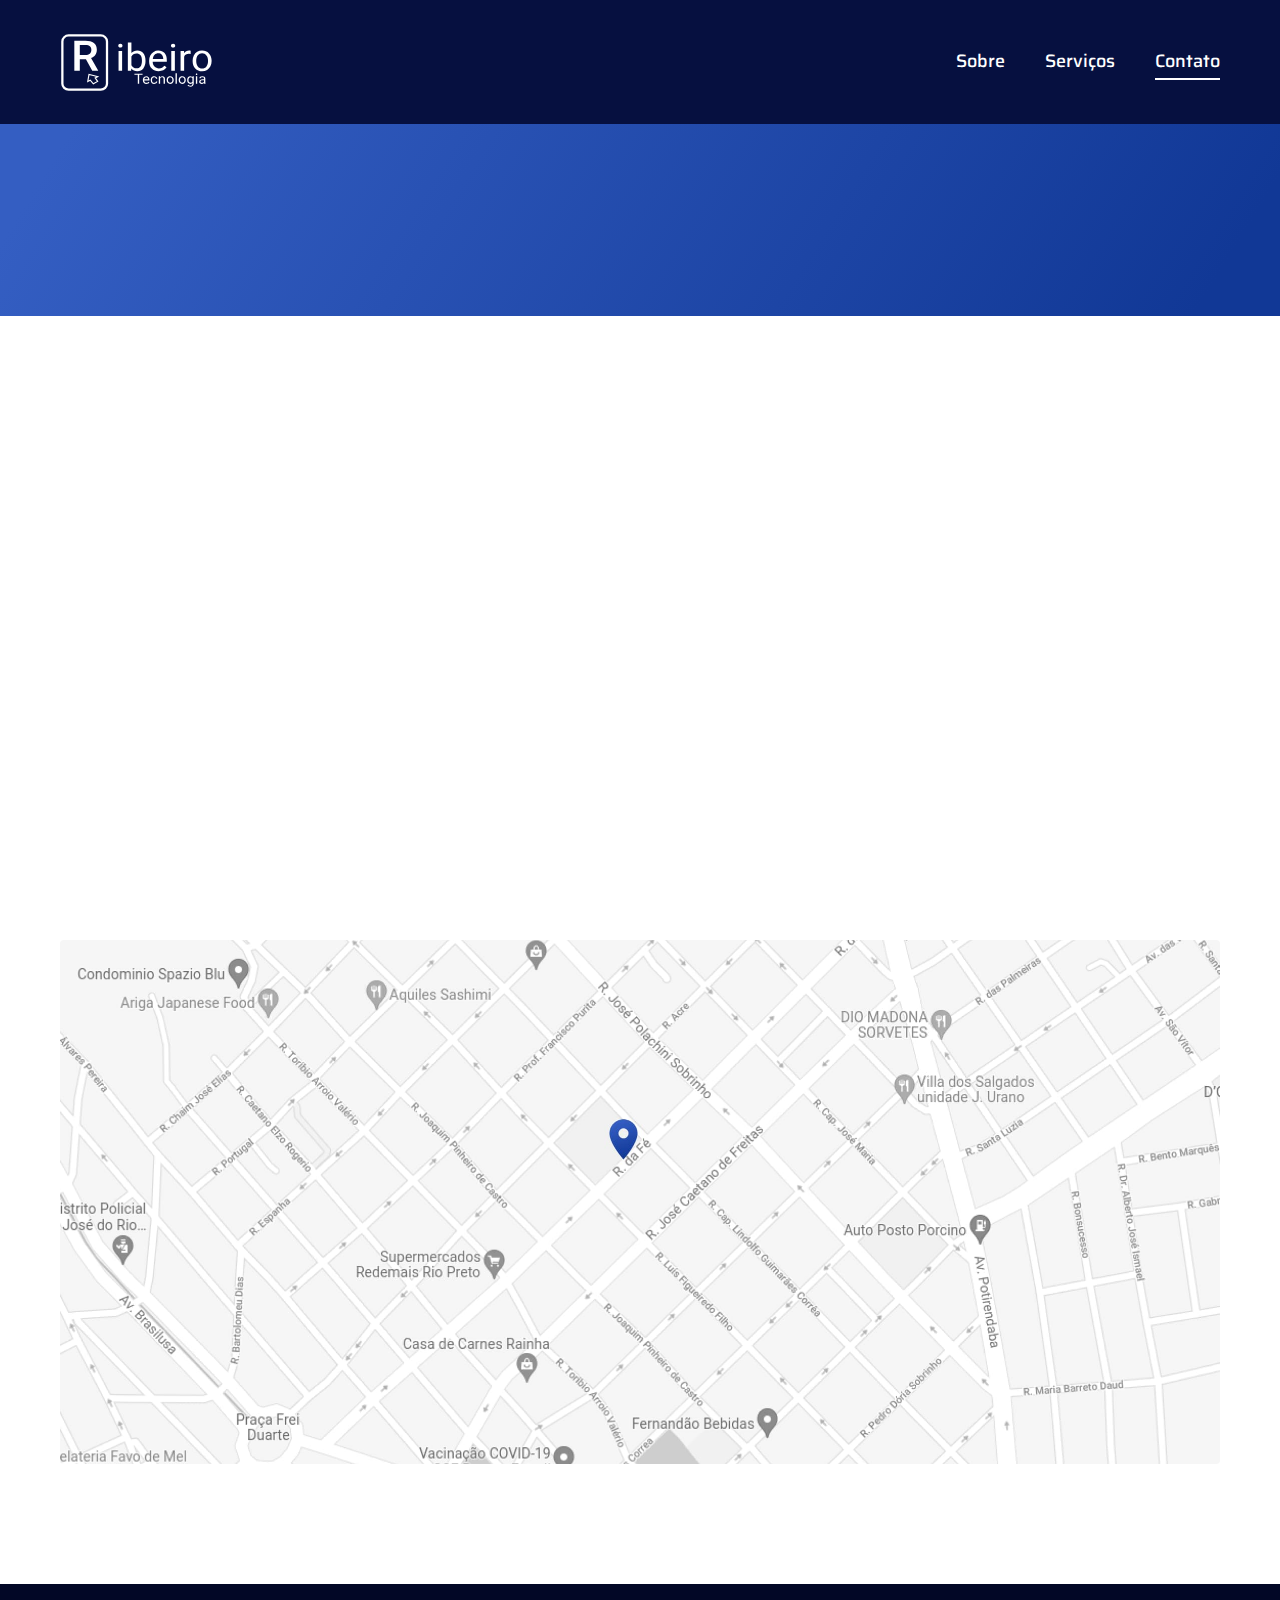
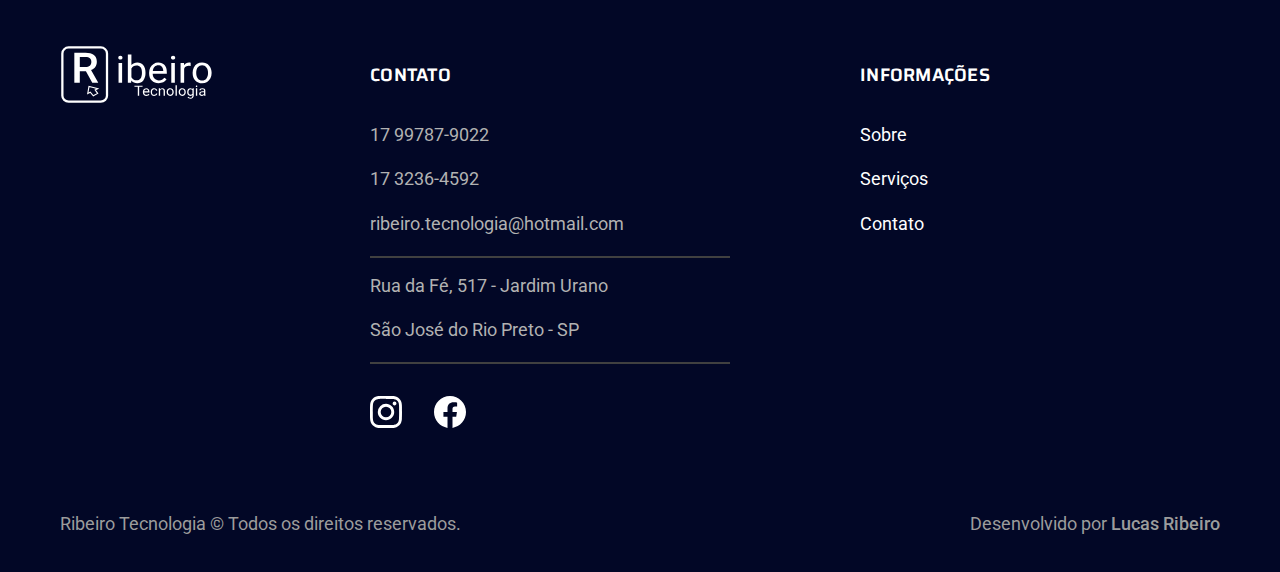
==== commit 2e5570f3: "Endereco de email consertado" ====
--- a/contato.html
+++ b/contato.html
@@ -12,16 +12,16 @@
     <link rel="preload" href="./css/style.min.css" as="style" />
     <link rel="stylesheet" href="./css/style.min.css" />
 
+    <script>
+      document.documentElement.classList.add('js')
+    </script>
+
     <link rel="preconnect" href="https://fonts.googleapis.com" />
     <link rel="preconnect" href="https://fonts.gstatic.com" crossorigin />
     <link
       href="https://fonts.googleapis.com/css2?family=Roboto:wght@400;500&family=Saira:wght@500;600&display=swap"
       rel="stylesheet"
     />
-
-    <script>
-      document.documentElement.classList.add('js')
-    </script>
   </head>
   <body>
     <header class="header-bg paginas">
@@ -97,8 +97,8 @@
             >
           </div>
           <div class="contato-email">
-            <a href="mailto:ribeirotecnologia@hotmail.com"
-              >ribeirotecnologia@hotmail.com</a
+            <a href="mailto:ribeiro.tecnologia@hotmail.com"
+              >ribeiro.tecnologia@hotmail.com</a
             >
           </div>
         </address>
@@ -158,8 +158,8 @@
             <li><a href="tel:+5517997879022">17 99787-9022</a></li>
             <li><a href="tel:+551732364592">17 3236-4592</a></li>
             <li>
-              <a href="mailto:ribeirotecnologia@hotmail.com"
-                >ribeirotecnologia@hotmail.com</a
+              <a href="mailto:ribeiro.tecnologia@hotmail.com"
+                >ribeiro.tecnologia@hotmail.com</a
               >
             </li>
             <li>Rua da Fé, 517 - Jardim Urano</li>
